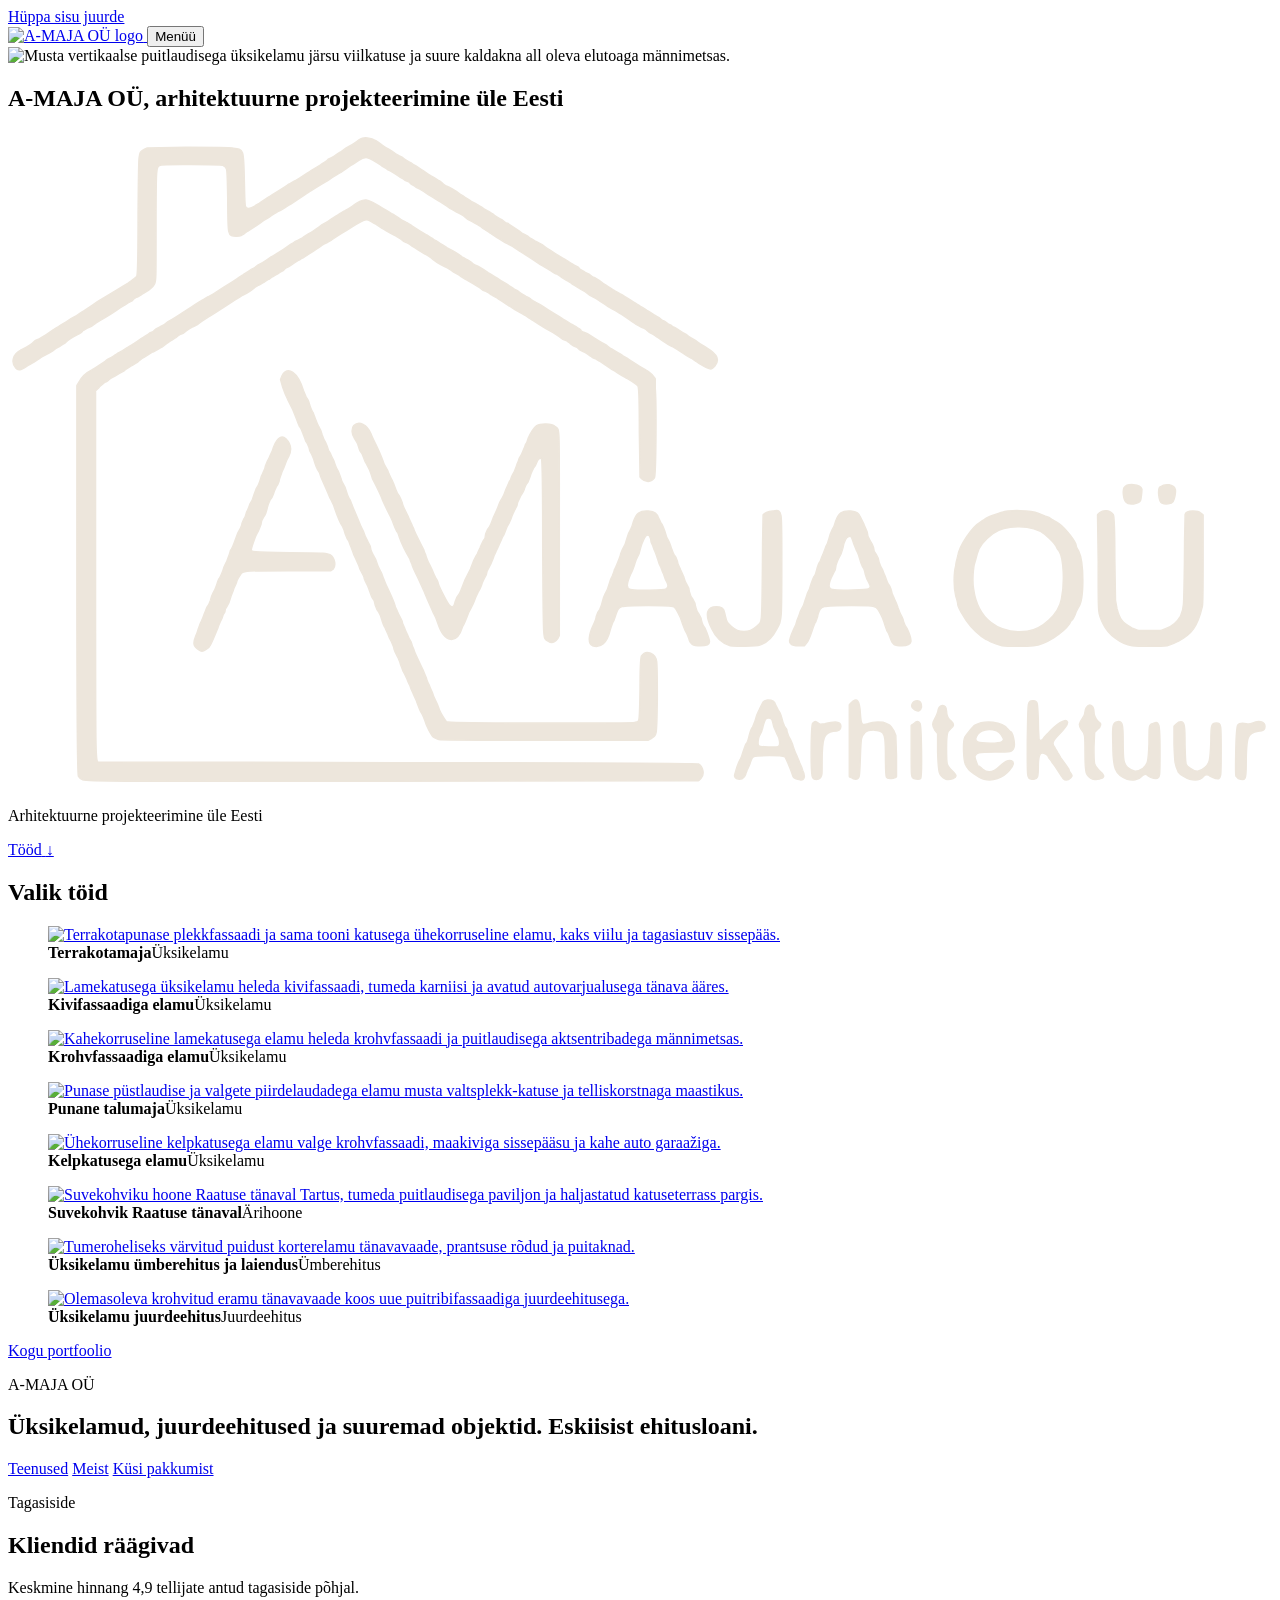
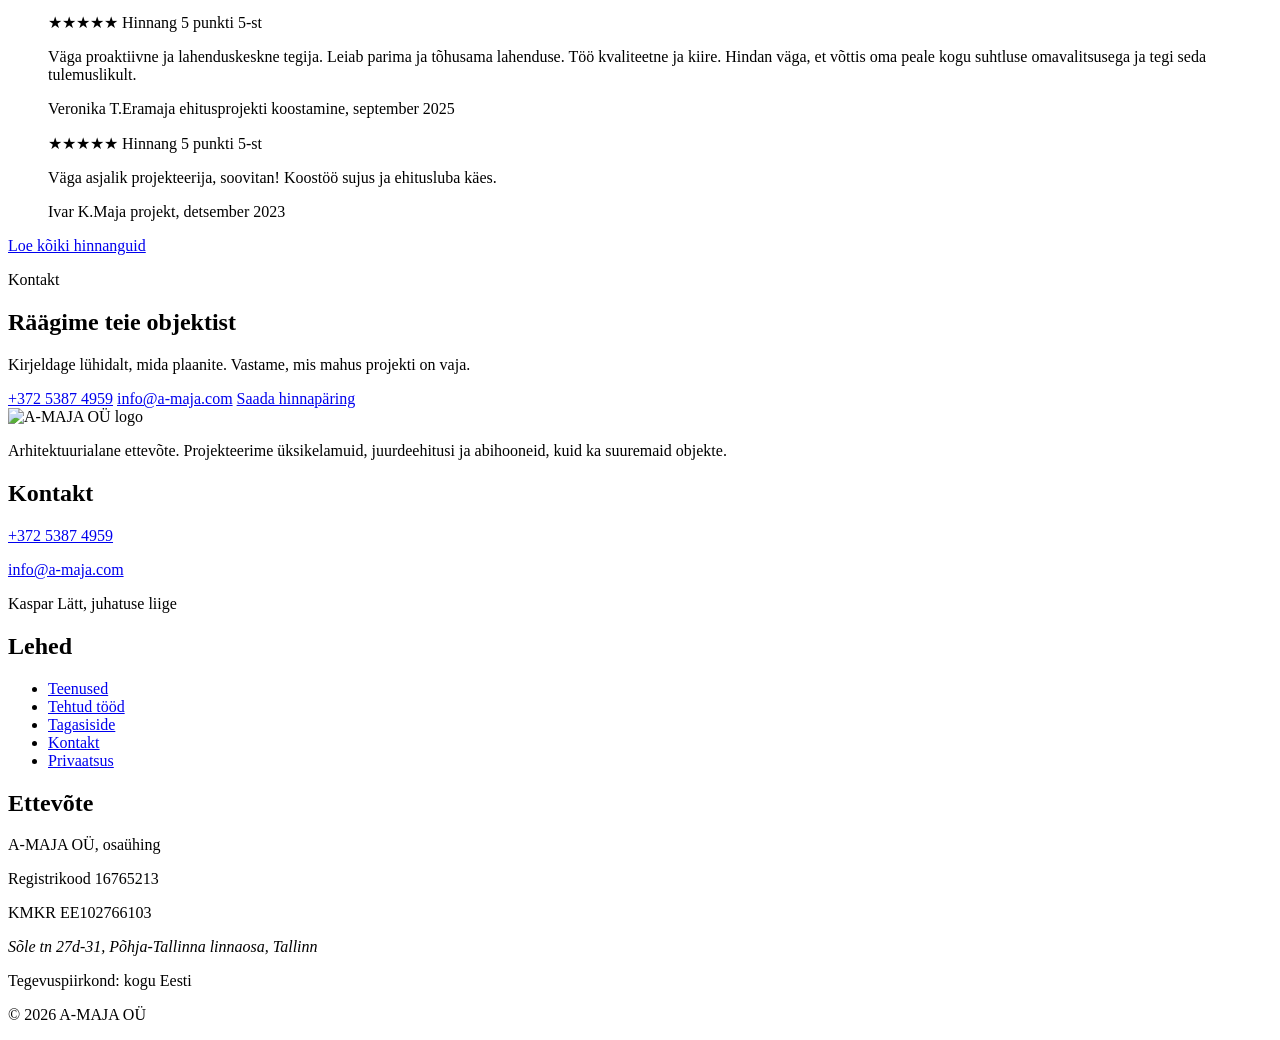
==== public/index.html @ cded454a "A-MAJA OU koduleht Staatiline leht kaustas public, mida serveerib Cloudflare Worker. Hinnaparingu vo" ====
<!DOCTYPE html>
<html lang="et">
<head>
<meta charset="utf-8">
<meta name="viewport" content="width=device-width, initial-scale=1">
<title>Arhitektuurne projekteerimine üle Eesti | A-MAJA OÜ</title>
<meta name="description" content="Diplomeeritud arhitekt, tase 7. Eramute, juurdeehituste ja abihoonete projektid ehitusteatise või ehitusloa mahus. Töid võtame vastu üle Eesti.">
<link rel="canonical" href="https://amaja.ee/">

<meta property="og:type" content="website">
<meta property="og:site_name" content="A-MAJA OÜ">
<meta property="og:locale" content="et_EE">
<meta property="og:title" content="Arhitektuurne projekteerimine üle Eesti | A-MAJA OÜ">
<meta property="og:description" content="Diplomeeritud arhitekt, tase 7. Eramute, juurdeehituste ja abihoonete projektid ehitusteatise või ehitusloa mahus. Töid võtame vastu üle Eesti.">
<meta property="og:url" content="https://amaja.ee/">
<meta property="og:image" content="https://amaja.ee/jagamispilt.png">
<meta property="og:image:width" content="1200">
<meta property="og:image:height" content="630">
<meta property="og:image:alt" content="A-MAJA OÜ, arhitektuurne projekteerimine üle Eesti">
<meta name="twitter:card" content="summary_large_image">

<link rel="icon" href="/favicon.ico" sizes="32x32">
<link rel="icon" href="/favicon.svg" type="image/svg+xml">
<link rel="apple-touch-icon" href="/apple-touch-icon.png">
<link rel="manifest" href="/site.webmanifest">
<meta name="theme-color" content="#241A14">

<link rel="preload" href="/fondid/ibm-plex-sans-400-latin.woff2" as="font" type="font/woff2" crossorigin>
<link rel="stylesheet" href="/stiil.css">
<script type="application/ld+json">
{
  "@context": "https://schema.org",
  "@type": "ProfessionalService",
  "@id": "https://amaja.ee/#ettevote",
  "name": "A-MAJA OÜ",
  "description": "Arhitektuurialane ettevõte, mis projekteerib üksikelamuid, juurdeehitusi, aiamaju ja suuremaid objekte.",
  "url": "https://amaja.ee/",
  "telephone": "+37253874959",
  "email": "info@a-maja.com",
  "vatID": "EE102766103",
  "logo": "https://amaja.ee/pildid/a-maja-logo-tume.png",
  "image": "https://amaja.ee/pildid/eramu-tume-puitfassaad-01.webp",
  "address": {
    "@type": "PostalAddress",
    "streetAddress": "Sõle tn 27d-31",
    "addressLocality": "Tallinn",
    "addressRegion": "Harjumaa",
    "addressCountry": "EE"
  },
  "areaServed": [
    {
      "@type": "AdministrativeArea",
      "name": "Harjumaa"
    },
    {
      "@type": "AdministrativeArea",
      "name": "Hiiumaa"
    },
    {
      "@type": "AdministrativeArea",
      "name": "Ida-Virumaa"
    },
    {
      "@type": "AdministrativeArea",
      "name": "Järvamaa"
    },
    {
      "@type": "AdministrativeArea",
      "name": "Jõgevamaa"
    },
    {
      "@type": "AdministrativeArea",
      "name": "Lääne-Virumaa"
    },
    {
      "@type": "AdministrativeArea",
      "name": "Läänemaa"
    },
    {
      "@type": "AdministrativeArea",
      "name": "Pärnumaa"
    },
    {
      "@type": "AdministrativeArea",
      "name": "Põlvamaa"
    },
    {
      "@type": "AdministrativeArea",
      "name": "Raplamaa"
    },
    {
      "@type": "AdministrativeArea",
      "name": "Saaremaa"
    },
    {
      "@type": "AdministrativeArea",
      "name": "Tartumaa"
    },
    {
      "@type": "AdministrativeArea",
      "name": "Valgamaa"
    },
    {
      "@type": "AdministrativeArea",
      "name": "Viljandimaa"
    },
    {
      "@type": "AdministrativeArea",
      "name": "Võrumaa"
    }
  ],
  "founder": {
    "@type": "Person",
    "name": "Kaspar Lätt",
    "jobTitle": "Arhitekt, tase 7"
  },
  "employee": {
    "@type": "Person",
    "name": "Kaspar Lätt",
    "jobTitle": "Diplomeeritud arhitekt, tase 7",
    "hasCredential": {
      "@type": "EducationalOccupationalCredential",
      "credentialCategory": "Kutsetunnistus",
      "identifier": "203786",
      "name": "Diplomeeritud arhitekt, tase 7"
    }
  },
  "knowsAbout": [
    "arhitektuurne projekteerimine",
    "ehitusprojekt",
    "ehitusteatis",
    "ehitusluba",
    "eelprojekt",
    "põhiprojekt"
  ]
}
</script>
<script type="application/ld+json">
{
  "@context": "https://schema.org",
  "@type": "ItemList",
  "itemListElement": [
    {
      "@type": "Service",
      "position": 1,
      "name": "Üksikelamu projekt",
      "serviceType": "Arhitektuurne projekteerimine",
      "provider": {
        "@id": "https://amaja.ee/#ettevote"
      },
      "areaServed": {
        "@type": "Country",
        "name": "Eesti"
      },
      "url": "https://amaja.ee/teenused.html#uksikelamu",
      "offers": {
        "@type": "Offer",
        "availability": "https://schema.org/InStock",
        "priceCurrency": "EUR"
      }
    },
    {
      "@type": "Service",
      "position": 2,
      "name": "Juurdeehituse ja rekonstrueerimise projekt",
      "serviceType": "Arhitektuurne projekteerimine",
      "provider": {
        "@id": "https://amaja.ee/#ettevote"
      },
      "areaServed": {
        "@type": "Country",
        "name": "Eesti"
      },
      "url": "https://amaja.ee/teenused.html#rekonstrueerimine",
      "offers": {
        "@type": "Offer",
        "availability": "https://schema.org/InStock",
        "priceCurrency": "EUR"
      }
    },
    {
      "@type": "Service",
      "position": 3,
      "name": "Abihoone ja aiamaja projekt",
      "serviceType": "Arhitektuurne projekteerimine",
      "provider": {
        "@id": "https://amaja.ee/#ettevote"
      },
      "areaServed": {
        "@type": "Country",
        "name": "Eesti"
      },
      "url": "https://amaja.ee/teenused.html#abihoone",
      "offers": {
        "@type": "Offer",
        "availability": "https://schema.org/InStock",
        "priceCurrency": "EUR"
      }
    },
    {
      "@type": "Service",
      "position": 4,
      "name": "Ärihoone ja suurema objekti projekt",
      "serviceType": "Arhitektuurne projekteerimine",
      "provider": {
        "@id": "https://amaja.ee/#ettevote"
      },
      "areaServed": {
        "@type": "Country",
        "name": "Eesti"
      },
      "url": "https://amaja.ee/teenused.html#arihoone",
      "offers": {
        "@type": "Offer",
        "availability": "https://schema.org/InStock",
        "priceCurrency": "EUR"
      }
    },
    {
      "@type": "Service",
      "position": 5,
      "name": "Eelprojekt ehitusteatise mahus",
      "serviceType": "Arhitektuurne projekteerimine",
      "provider": {
        "@id": "https://amaja.ee/#ettevote"
      },
      "areaServed": {
        "@type": "Country",
        "name": "Eesti"
      },
      "url": "https://amaja.ee/teenused.html#ehitusteatis",
      "offers": {
        "@type": "Offer",
        "availability": "https://schema.org/InStock",
        "priceCurrency": "EUR"
      }
    },
    {
      "@type": "Service",
      "position": 6,
      "name": "Asjaajamine omavalitsusega",
      "serviceType": "Arhitektuurne projekteerimine",
      "provider": {
        "@id": "https://amaja.ee/#ettevote"
      },
      "areaServed": {
        "@type": "Country",
        "name": "Eesti"
      },
      "url": "https://amaja.ee/teenused.html#asjaajamine",
      "offers": {
        "@type": "Offer",
        "availability": "https://schema.org/InStock",
        "priceCurrency": "EUR"
      }
    }
  ]
}
</script>
</head>
<body>

<a class="hyppa-sisule" href="#sisu">Hüppa sisu juurde</a>

<header class="pais">
  <div class="pais-sisu">
    <a class="logo" href="/" aria-label="A-MAJA OÜ avaleht">
      <img src="/pildid/a-maja-logo-hele.svg" alt="A-MAJA OÜ logo" width="2424" height="1256">
    </a>
    <button class="menuu-nupp" type="button" aria-expanded="false" aria-controls="peamenuu">
      <span class="menuu-nupp-tekst">Menüü</span>
      <span class="menuu-nupp-triibud" aria-hidden="true"><span></span><span></span></span>
    </button>
  </div>
</header>

<nav id="peamenuu" class="menuu" aria-label="Peamenüü" hidden>
  <div class="menuu-sisu">
    <div class="menuu-veerg">
      <p class="silt">Menüü</p>
      <ul>
          <li><a href="/tood.html">Portfoolio</a></li>
          <li><a href="/teenused.html">Teenused</a></li>
          <li><a href="/meist.html">Meist</a></li>
          <li><a href="/tagasiside.html">Tagasiside</a></li>
          <li><a href="/kontakt.html">Kontakt</a></li>
      </ul>
    </div>
    <div class="menuu-kontakt">
      <p class="silt">Kiire hinnapäring</p>

      <form class="menuu-vorm" id="menuu-vorm" data-paring novalidate>
        <p class="vormi-teade" id="menuu-vormi-teade" role="alert" aria-live="polite" hidden></p>

        <div class="vali">
          <label for="menuu-nimi">Nimi</label>
          <input type="text" id="menuu-nimi" name="nimi" autocomplete="name" required>
        </div>
        <div class="vali">
          <label for="menuu-epost">E-post</label>
          <input type="email" id="menuu-epost" name="epost" autocomplete="email" required>
        </div>
        <div class="vali">
          <label for="menuu-sonum">Mida plaanite?</label>
          <textarea id="menuu-sonum" name="sonum" rows="3" required></textarea>
        </div>

        <div class="nousolek">
          <input type="checkbox" id="menuu-nousolek" name="nousolek" required>
          <label for="menuu-nousolek">Nõustun andmete töötlemisega. <a href="/privaatsus.html">Privaatsus</a></label>
        </div>

        <div class="meepott" aria-hidden="true">
          <label for="menuu-veebiaadress">Jätke see väli tühjaks</label>
          <input type="text" id="menuu-veebiaadress" name="veebiaadress" tabindex="-1" autocomplete="off">
        </div>

        <button type="submit" class="nupp" data-saada>Saada päring</button>
      </form>

      <p class="menuu-kontakt-rida">
        <a href="tel:+37253874959">+372 5387 4959</a>
        <a href="mailto:info@a-maja.com">info@a-maja.com</a>
      </p>
    </div>
  </div>
</nav>

<main id="sisu">
  <section class="avapilt" aria-labelledby="hero-pealkiri">
    <img class="avapilt-taust"
         src="/pildid/eramu-must-puitlaudis-metsamaja-hero.webp"
         srcset="/pildid/eramu-must-puitlaudis-metsamaja-hero-1400.webp 1400w, /pildid/eramu-must-puitlaudis-metsamaja-hero.webp 1800w"
         sizes="100vw" width="1800" height="1005" fetchpriority="high"
         alt="Musta vertikaalse puitlaudisega üksikelamu järsu viilkatuse ja suure kaldakna all oleva elutoaga männimetsas.">
    <div class="avapilt-sisu">
      <h1 id="hero-pealkiri" class="visuaalselt-peidus">A-MAJA OÜ, arhitektuurne projekteerimine üle Eesti</h1>
      <svg class="avapilt-logo" viewBox="0 0 1818 942" role="img"
           aria-label="A-MAJA OÜ, arhitektuuribüroo" xmlns="http://www.w3.org/2000/svg">
        <path class="logo-joon" pathLength="1000" fill="none" stroke="#EDE6DC" stroke-width="4"
              stroke-linejoin="round" stroke-linecap="round" d="M108 931C106 930 103 928 102 926C101 924 100 913 100 644L100 365L103 360C106 354 113 347 121 343C134 335 141 331 142 329C144 328 146 326 149 325C151 324 155 321 158 319C161 318 163 316 164 316C164 316 168 314 172 311C176 309 180 306 182 305C183 304 188 301 192 298C196 295 202 292 204 290C207 289 211 287 212 285C214 284 217 282 219 281C222 280 227 277 230 274C239 269 245 265 254 259C262 254 271 248 281 242C284 240 288 237 290 237C294 235 298 232 319 219C327 214 335 208 339 206C342 204 347 201 351 198C355 196 359 193 360 192C363 191 371 186 378 181C380 180 385 177 388 175C395 171 402 166 406 163C408 162 412 160 414 158C417 157 422 154 424 153C427 151 432 147 437 145C441 142 447 138 451 135C455 133 462 129 467 125C472 122 477 119 478 118C480 117 482 115 485 114C487 113 492 110 495 108C514 95 514 95 541 112C544 113 549 117 553 119C556 121 562 124 565 127C569 129 572 131 573 131C574 132 578 134 581 136C587 140 595 145 602 149C604 150 608 153 610 154C612 156 614 157 615 157C615 157 618 159 621 161C625 163 629 166 632 168C638 171 647 176 652 180C654 181 658 184 661 185C664 187 666 188 667 189C667 190 670 191 673 193C676 194 684 199 690 203C697 207 703 211 705 212C706 213 711 216 716 219C721 222 726 226 728 227C731 228 734 230 736 232C737 233 741 235 744 237C747 238 751 240 752 242C754 243 757 245 759 246C762 247 767 250 777 257C781 260 789 264 798 270C801 271 805 274 808 276C810 277 814 280 817 281C819 283 822 284 823 285C823 286 826 288 828 289C831 290 835 292 838 294C849 301 855 305 860 307C862 309 865 311 866 312C867 312 870 314 873 316C876 318 880 320 882 321C883 323 886 324 888 325C890 326 896 330 908 338C911 340 915 342 917 343C920 344 923 347 926 350L930 355L930 368C932 394 931 494 929 497C925 503 917 503 912 498L910 496L909 432C909 374 908 367 907 365C905 362 903 361 888 352C884 350 879 347 876 345C874 343 870 341 868 340C861 335 858 333 852 329C848 327 845 325 844 325C844 325 841 324 839 322C836 320 832 317 830 316C827 315 824 313 822 312C821 310 817 308 814 307C811 305 809 304 809 303C808 302 806 301 803 299C800 298 796 296 794 294C784 287 780 285 774 282C762 275 758 272 752 268C750 267 746 264 744 263C742 262 736 258 730 255C714 245 709 241 704 238C701 237 697 234 695 233C693 231 689 229 687 228C685 228 682 226 680 224C676 221 667 216 660 212C657 210 654 208 652 207C651 206 648 204 646 203C644 202 640 200 638 198C636 197 632 194 629 193C621 189 613 184 609 180C607 179 603 176 601 175C597 173 591 169 581 163C579 161 575 159 573 158C570 157 567 155 565 153C563 152 560 150 557 148C555 147 549 144 544 141C539 138 533 134 530 132C526 130 522 128 521 127C515 123 511 125 486 141C479 145 473 149 473 149C473 149 470 151 467 153C465 155 461 157 459 158C456 159 452 161 450 163C443 168 432 175 429 177C427 178 424 180 422 181C420 183 418 184 417 184C417 184 414 186 412 187C409 189 405 192 403 193C400 194 397 196 396 198C394 199 390 201 388 203C385 204 381 207 379 208C377 210 375 211 375 211C374 211 371 213 368 215C365 217 361 220 359 220C357 221 354 223 353 224C351 226 349 228 337 234C334 236 328 240 324 242C304 255 295 261 288 265C277 272 274 274 272 276C270 277 267 279 264 280C262 281 258 284 256 285C254 287 251 289 248 290C246 291 243 293 241 295C239 296 236 298 234 299C232 300 230 302 228 303C227 304 224 306 222 308C219 309 215 312 213 313C210 315 208 316 207 316C207 316 204 318 202 319C199 321 195 324 192 325C190 327 187 329 186 330C184 331 181 334 178 335C175 337 169 340 166 343C162 345 155 349 152 351C148 353 145 355 144 356C144 357 142 358 139 359C137 361 132 364 130 367L125 372L125 636C125 909 125 905 129 907C130 907 324 908 560 908C959 908 990 909 993 910C999 914 1001 924 996 929L993 932L553 933C122 933 112 933 108 931ZM1136 930C1131 929 1130 928 1129 924C1127 917 1120 901 1118 898C1116 897 1114 896 1095 896C1070 896 1070 896 1067 906C1066 910 1063 916 1062 918C1061 921 1060 923 1060 924C1060 924 1059 926 1058 927C1054 932 1045 930 1046 925C1048 917 1052 906 1054 903C1055 901 1057 896 1058 892C1059 889 1061 883 1062 881C1064 879 1066 873 1067 868C1068 864 1070 858 1072 856C1073 853 1075 849 1076 845C1077 841 1079 836 1081 832C1088 817 1087 819 1093 818C1099 818 1102 819 1103 824C1104 826 1106 829 1107 832C1109 834 1111 839 1112 843C1113 848 1115 853 1116 855C1118 857 1120 861 1120 864C1121 868 1123 872 1125 875C1126 877 1128 882 1129 886C1130 889 1132 894 1134 898C1135 901 1137 905 1138 908C1139 910 1141 914 1142 918C1146 926 1145 932 1140 931C1140 931 1138 930 1136 930ZM1349 930C1340 926 1339 923 1338 892L1338 865L1334 860C1330 854 1330 851 1334 844C1336 841 1337 838 1338 835C1339 824 1349 822 1349 833C1349 838 1351 844 1356 848C1360 852 1360 854 1355 858C1350 862 1349 865 1349 887C1349 911 1349 911 1357 919C1364 926 1364 927 1359 929C1354 931 1353 931 1349 930ZM1404 930C1399 929 1386 920 1383 917C1381 914 1379 912 1379 911C1375 908 1374 877 1377 871C1380 866 1389 855 1391 854C1405 846 1430 849 1437 859C1439 861 1440 863 1441 863C1444 863 1448 879 1446 885C1444 891 1443 891 1420 891C1395 891 1392 892 1390 897C1389 900 1394 913 1396 913C1396 913 1399 915 1401 917C1409 924 1418 922 1427 913C1440 900 1452 904 1440 917C1430 929 1416 933 1404 930ZM1518 929C1517 927 1515 925 1514 923C1508 914 1505 909 1503 907C1502 905 1500 902 1498 900C1497 897 1495 895 1493 894C1484 889 1481 894 1481 913C1481 928 1480 931 1474 930C1466 929 1467 933 1467 874C1468 816 1467 819 1475 819C1480 819 1480 820 1481 846C1481 861 1482 872 1482 873C1483 877 1486 877 1489 874C1490 873 1491 871 1492 870C1493 869 1495 867 1496 866C1509 852 1521 844 1523 849C1524 852 1520 857 1511 866C1501 876 1500 880 1505 886C1506 888 1508 891 1509 893C1510 894 1512 898 1513 900C1519 908 1523 914 1525 917C1525 919 1527 922 1528 923C1530 926 1530 926 1528 928C1525 931 1521 932 1518 929ZM1561 930C1551 926 1550 923 1550 893C1550 866 1550 865 1544 858C1541 853 1541 851 1546 844C1549 840 1550 837 1550 834C1550 830 1553 825 1556 825C1559 825 1561 829 1561 834C1561 840 1563 844 1567 848C1572 851 1572 854 1566 859L1562 863L1561 885C1561 912 1561 911 1569 919C1576 925 1577 928 1571 929C1570 930 1568 930 1567 930C1566 931 1563 930 1561 930ZM1610 930C1593 924 1590 915 1590 880C1589 853 1590 850 1596 849C1602 848 1603 852 1603 876C1603 907 1604 909 1610 915C1618 922 1624 922 1633 916C1640 910 1641 907 1642 880C1642 854 1642 853 1646 852C1655 847 1656 849 1656 891C1656 928 1656 929 1651 929C1647 929 1640 926 1639 924C1637 922 1633 923 1630 926C1626 931 1617 932 1610 930ZM1700 930C1695 929 1686 923 1684 920C1679 909 1679 908 1678 881L1678 855L1681 852C1683 850 1685 849 1687 849C1691 849 1692 852 1692 882C1693 912 1692 911 1700 916C1708 922 1714 922 1722 915C1729 909 1730 905 1731 876C1731 852 1732 851 1738 851C1744 851 1744 851 1744 891C1744 931 1744 930 1737 929C1735 928 1732 927 1730 926C1726 923 1722 923 1719 926C1715 931 1708 932 1700 930ZM1158 928C1155 924 1156 854 1158 851C1161 848 1161 848 1165 851C1168 853 1168 853 1175 852C1191 848 1197 849 1197 855C1197 859 1194 861 1187 861C1173 863 1170 870 1170 906C1170 924 1170 926 1168 928C1165 931 1160 931 1158 928ZM1214 928L1211 927L1211 876L1211 824L1213 822C1221 814 1224 818 1225 836C1226 853 1227 855 1237 852C1244 849 1251 849 1259 850C1267 853 1268 853 1273 861L1276 868L1277 897L1277 927L1275 928C1272 930 1265 929 1264 927C1263 926 1263 914 1263 900C1263 873 1262 868 1259 864C1254 858 1238 858 1232 863C1226 869 1226 871 1225 900C1224 929 1224 930 1219 930C1218 930 1215 929 1214 928ZM1303 929C1300 928 1300 927 1300 890L1300 854L1303 852C1307 848 1309 848 1311 851C1313 854 1314 926 1312 929C1311 930 1307 930 1303 929ZM1770 929C1769 928 1768 927 1767 926C1766 921 1767 855 1769 854C1771 851 1776 851 1781 852C1785 853 1786 853 1790 851C1799 847 1807 849 1807 855C1807 859 1806 860 1798 861C1782 863 1780 869 1780 910C1780 931 1779 933 1770 929ZM1109 884C1112 882 1111 872 1107 866C1106 863 1103 857 1102 854C1100 844 1099 842 1094 842C1089 842 1088 844 1085 855C1084 860 1082 865 1080 868C1078 872 1077 881 1079 883C1081 886 1107 886 1109 884ZM1431 877L1433 874L1432 871C1428 863 1425 861 1417 859C1404 857 1394 862 1391 872C1390 878 1394 880 1413 880C1428 880 1428 879 1431 877ZM620 873C617 872 614 871 613 870C610 868 602 853 600 845C599 842 597 838 596 836C594 833 593 830 592 828C591 825 589 821 588 817C586 813 584 809 583 806C582 804 580 800 579 796C577 792 575 788 575 787C574 785 572 780 569 775C567 769 565 765 565 764C565 763 563 759 562 756C560 752 557 747 556 743C556 740 553 735 552 732C550 729 548 724 547 721C545 717 543 713 543 712C542 711 540 706 539 703C538 699 536 693 534 690C532 688 530 683 529 680C529 677 527 672 525 670C523 667 522 662 521 660C520 658 519 653 517 650C516 648 513 643 513 640C512 637 509 632 507 628C506 624 504 620 503 618C502 615 500 611 498 607C497 603 495 599 494 596C493 594 492 591 491 588C489 586 487 581 486 578C485 574 483 569 482 567C479 563 473 548 469 536C467 532 465 527 464 526C463 523 455 505 451 496C450 492 448 487 446 485C445 483 443 478 442 475C441 471 439 466 438 464C436 461 434 457 434 454C433 451 431 446 429 444C428 441 426 436 425 433C424 430 422 425 420 423C419 421 417 416 416 413C414 407 408 393 403 384C401 380 398 373 396 367L393 356L395 351C402 337 416 346 424 372C425 375 427 379 428 382C430 384 432 389 433 393C434 396 436 402 438 404C439 407 441 412 442 415C443 418 445 422 446 424C448 427 450 432 451 436C452 439 454 444 456 447C457 449 459 454 460 458C462 461 464 465 464 466C465 468 467 471 468 474C469 477 471 484 474 488C476 493 478 498 478 499C478 499 479 503 481 506C483 509 485 514 486 518C487 522 489 526 490 528C492 530 493 534 494 537C496 542 498 546 507 568C510 573 512 579 513 582C514 584 516 588 517 590C519 593 521 598 521 601C522 604 524 608 525 610C527 613 529 617 530 621C531 625 534 630 535 632C537 635 538 640 539 642C540 644 542 650 544 654C553 673 556 680 556 683C557 685 559 689 560 692C562 696 565 701 566 704C566 707 569 712 570 715C571 718 573 722 574 724C575 727 577 731 579 734C580 738 582 743 583 745C584 749 588 757 596 774C598 779 600 784 601 786C601 788 603 792 605 796C606 800 609 805 610 808C611 812 613 816 614 818C615 820 617 824 618 827C620 834 627 845 630 849C632 850 634 851 765 851C838 851 899 851 902 850C910 849 909 850 910 800C910 760 911 756 912 754C918 745 931 751 932 762C933 765 933 789 933 815C932 869 933 867 924 872L920 874L772 874C657 874 623 874 620 873ZM1304 830C1298 827 1301 819 1308 819C1312 819 1313 822 1313 827C1312 832 1309 833 1304 830ZM275 744C267 739 267 735 271 725C273 722 274 716 275 714C276 712 277 707 279 704C280 702 282 697 283 694C284 691 286 687 287 684C289 682 291 677 292 674C293 670 295 665 296 663C298 660 300 655 301 652C302 648 304 643 305 642C306 641 308 636 310 631C311 626 314 621 315 619C316 617 317 613 318 611C319 609 320 605 321 602C323 600 325 594 327 589C329 584 331 578 332 576C334 573 336 569 337 566C337 563 339 559 340 557C341 556 343 551 344 547C346 544 348 538 349 535C351 533 353 528 354 524C355 521 357 516 358 513C360 511 362 506 363 503C364 500 365 495 367 492C368 489 371 484 371 481C372 478 374 473 376 470C377 468 379 463 381 459C386 442 393 436 399 442C406 449 407 458 403 466C401 469 399 474 398 477C397 480 395 485 393 489C392 493 389 498 389 502C388 505 386 509 385 510C384 512 382 516 381 520C380 523 378 527 376 529C375 531 373 536 372 540C371 545 369 551 367 553C365 556 363 561 363 564C362 567 360 571 359 574C355 580 349 598 349 601C349 605 350 605 407 606C458 606 460 607 463 609C469 613 471 623 467 628L464 630L406 630C343 630 339 630 335 634C333 637 328 645 328 647C328 648 326 652 324 656C323 660 320 666 319 670C318 674 316 679 314 682C312 684 311 688 311 690C310 691 308 695 307 699C305 703 302 709 301 713C298 720 293 733 290 738C289 741 281 746 279 746C278 746 276 745 275 744ZM841 738C835 735 836 724 842 711C844 707 847 701 847 697C848 694 850 689 852 687C853 685 855 680 856 675C857 671 859 666 860 664C862 661 864 656 865 652C866 648 868 642 870 639C871 636 873 632 873 630C874 629 876 624 878 619C880 614 882 609 882 607C883 605 884 601 886 598C888 595 890 589 891 585C892 581 894 576 896 573C897 571 899 566 900 562C904 549 909 545 921 546C930 547 933 549 935 556C937 559 938 563 940 565C941 567 943 572 944 575C945 579 947 585 949 588C951 591 952 596 953 598C954 600 955 605 957 608C959 610 961 615 962 618C962 621 965 626 966 629C968 633 970 638 971 640C972 643 973 648 975 650C977 653 979 658 979 661C980 665 982 670 984 672C986 675 988 680 988 683C989 687 991 692 993 694C995 697 997 702 997 705C998 708 1000 712 1001 713C1003 716 1008 730 1008 733C1008 736 1004 738 996 738C985 738 982 736 980 728C979 725 977 720 975 717C974 714 971 708 970 704C968 696 961 684 958 682C956 681 951 680 921 680C877 680 878 680 873 695C872 698 871 703 869 705C868 708 866 713 865 717C861 734 852 742 841 738ZM1039 738C1028 735 1019 727 1013 714C1002 692 1006 682 1023 684C1028 685 1029 687 1031 697C1033 706 1034 707 1040 712C1051 722 1066 722 1077 712C1086 704 1085 712 1086 627C1086 586 1087 552 1087 551C1089 548 1091 547 1100 546C1113 545 1112 537 1112 624C1112 707 1112 702 1104 716C1099 726 1090 734 1081 737C1076 739 1046 739 1039 738ZM1430 738C1426 737 1419 735 1415 733C1411 731 1408 729 1407 729C1407 729 1404 727 1401 725C1388 715 1380 705 1374 694C1372 691 1370 687 1369 685C1368 683 1367 681 1367 680C1367 678 1366 673 1364 667C1361 655 1361 635 1364 624C1364 620 1366 614 1367 610C1369 595 1388 568 1399 562C1400 561 1403 559 1405 558C1407 556 1412 554 1417 552C1422 551 1428 548 1430 548C1440 544 1472 545 1481 549C1483 550 1488 552 1491 553C1495 554 1499 556 1501 558C1503 559 1506 561 1508 562C1516 566 1531 584 1535 593C1535 595 1537 600 1539 603C1547 619 1547 673 1539 683C1538 685 1536 688 1535 691C1534 695 1532 698 1531 700C1529 701 1527 704 1526 707C1517 720 1492 736 1475 738C1465 739 1438 739 1430 738ZM1617 738C1601 736 1583 722 1576 707C1568 692 1569 694 1569 618L1568 551L1571 548C1576 544 1585 545 1589 551C1590 553 1591 558 1591 613L1592 674L1594 685C1598 701 1602 707 1616 714L1626 718L1642 718L1658 718L1666 715C1676 711 1682 706 1687 697C1692 687 1692 689 1693 618C1693 581 1694 551 1694 550C1696 545 1711 545 1715 549L1718 551L1718 614C1718 652 1718 679 1717 682C1710 711 1702 722 1682 732C1677 735 1671 737 1667 738C1659 739 1625 739 1617 738ZM1127 736C1125 735 1125 734 1125 732C1126 727 1130 717 1134 709C1135 705 1137 699 1138 697C1139 695 1140 690 1142 687C1144 684 1146 679 1147 675C1148 672 1150 666 1151 663C1153 660 1155 654 1156 650C1157 647 1159 642 1160 640C1161 639 1163 634 1164 630C1165 626 1167 620 1169 618C1170 615 1172 610 1173 608C1174 605 1176 600 1177 597C1179 594 1181 588 1182 584C1183 580 1185 575 1186 573C1188 570 1190 565 1191 561C1195 549 1200 545 1212 546C1221 547 1223 549 1225 554C1226 556 1228 560 1230 564C1231 567 1234 573 1235 576C1235 580 1237 585 1239 588C1241 591 1243 595 1244 598C1244 601 1246 606 1248 608C1250 611 1252 616 1252 619C1253 622 1255 627 1257 630C1258 633 1260 638 1261 640C1262 642 1263 647 1265 650C1267 652 1269 657 1270 661C1270 664 1273 669 1274 672C1276 676 1278 681 1279 684C1280 686 1281 691 1283 694C1284 696 1287 701 1287 704C1288 707 1290 712 1292 714C1301 733 1300 738 1286 738C1275 738 1273 737 1270 728C1269 725 1267 719 1265 717C1264 714 1262 709 1261 705C1259 697 1252 685 1249 683C1246 681 1245 680 1213 680C1170 680 1168 680 1164 694C1164 697 1162 701 1161 704C1159 706 1157 713 1155 719C1153 725 1151 730 1149 733L1145 738L1137 738C1131 738 1129 738 1127 736ZM778 732C770 727 771 741 770 598C770 482 769 471 768 469C765 467 762 469 760 474C759 477 757 481 755 483C754 485 752 489 751 492C750 496 748 500 747 503C745 505 743 509 742 512C742 515 739 519 737 522C736 525 733 530 732 533C732 536 730 540 728 543C727 545 725 549 724 552C723 556 721 560 720 562C718 565 716 569 715 572C714 575 712 580 710 583C709 586 707 590 706 592C705 595 703 599 701 603C700 606 698 609 698 610C698 611 696 615 694 620C692 624 689 629 688 632C688 635 686 639 684 642C683 644 681 648 680 652C679 655 677 659 675 662C674 664 672 668 671 671C670 674 666 683 662 690C659 698 655 708 653 711C645 737 628 734 619 706C618 703 616 697 613 692C606 676 600 663 600 662C600 662 596 653 591 642C586 632 582 623 582 622C582 621 580 618 579 614C572 602 566 589 564 583C563 580 562 576 560 574C559 572 557 568 556 565C555 562 553 557 551 553C546 543 539 529 539 528C539 527 531 509 525 498C524 494 522 489 521 486C520 484 518 480 517 478C515 475 513 470 512 467C511 464 509 460 507 458C506 456 505 452 504 449C503 446 500 442 499 440C495 435 495 426 498 423C505 416 516 422 521 434C522 437 524 441 525 443C528 449 536 466 539 475C540 479 543 483 544 485C545 486 546 489 547 492C548 494 550 499 552 502C554 506 556 512 557 515C558 518 560 522 562 524C563 526 565 530 566 533C566 536 569 541 570 544C572 548 574 552 575 554C576 557 578 561 580 565C581 568 583 571 583 572C583 573 591 590 597 601C598 605 600 609 600 609C600 610 602 615 604 620C607 625 609 630 610 632C611 635 613 639 614 641C616 644 618 648 618 650C620 656 631 678 634 681C639 686 642 685 644 676C645 673 647 668 649 666C651 664 652 660 653 658C654 655 656 650 658 645C660 641 664 633 666 629C668 624 670 619 671 616C672 614 674 610 676 607C677 604 679 600 680 598C681 595 683 591 684 589C686 587 688 582 688 578C689 575 691 571 693 569C694 567 696 563 697 560C698 557 700 552 702 548C704 544 706 539 707 536C708 533 710 530 711 528C712 526 714 523 715 520C716 517 718 512 720 508C721 505 723 501 724 500C724 499 726 494 729 489C731 484 733 479 733 478C733 478 735 474 736 470C738 467 741 461 742 458C743 455 745 452 745 450C746 449 748 445 749 441C753 432 757 426 761 423C766 420 782 420 786 424C793 429 792 416 792 578L792 724L790 728C786 733 782 735 778 732ZM1466 719C1488 716 1512 694 1516 672C1521 648 1519 613 1513 603C1511 601 1509 598 1508 595C1506 591 1499 584 1492 578C1474 564 1435 563 1416 577C1404 586 1395 597 1393 607C1392 610 1391 615 1390 618C1387 626 1386 648 1388 658C1394 701 1424 724 1466 719ZM947 658C951 655 951 652 948 646C946 643 945 639 944 636C943 634 941 629 940 626C938 623 936 617 935 613C934 610 932 604 930 600C929 596 927 592 926 590C925 581 922 577 919 579C916 579 911 590 909 598C908 603 906 609 904 612C902 615 901 620 900 623C899 626 897 632 895 635C888 651 888 657 895 659C901 661 945 660 947 658ZM1238 658C1242 656 1242 653 1239 648C1237 645 1235 640 1234 636C1233 631 1231 626 1230 625C1229 623 1227 618 1226 614C1225 610 1223 605 1222 603C1221 601 1219 596 1217 591C1214 581 1213 579 1209 581C1205 582 1202 587 1200 598C1199 602 1197 608 1195 611C1193 614 1191 620 1190 623C1190 626 1188 632 1186 635C1178 650 1178 658 1186 659C1197 661 1236 659 1238 658ZM1609 532C1605 529 1604 516 1606 512C1610 506 1628 507 1630 514C1630 517 1629 528 1628 530C1626 534 1612 536 1609 532ZM1660 533C1656 531 1654 513 1658 511C1665 506 1676 508 1678 514C1679 518 1677 528 1675 531C1673 534 1665 535 1660 533ZM12 339C5 332 8 320 18 315C31 308 35 306 37 303C38 302 41 300 44 299C48 297 58 291 66 285C68 284 72 281 74 280C77 278 83 275 87 272C91 269 97 266 99 265C102 263 106 260 108 259C113 256 123 249 132 243C149 233 152 231 172 219C179 214 186 209 186 208C187 206 188 184 188 119C189 23 188 31 196 26L200 24L257 23C294 23 318 23 323 24C339 26 338 25 339 71C340 111 339 110 346 111C349 111 351 110 361 104C367 100 374 95 376 94C387 87 401 79 404 76C406 75 411 72 415 70C428 62 433 59 437 56C440 54 446 50 450 48C454 45 460 42 461 40C463 39 467 37 469 36C472 34 476 31 478 30C481 28 486 24 490 22C498 18 501 15 507 11C511 8 523 9 528 13C536 18 539 21 544 24C547 25 551 28 554 30C556 32 560 34 562 35C565 36 568 38 570 40C572 41 576 44 579 45C581 47 585 49 587 50C588 51 593 54 596 56C600 59 605 62 608 64C610 65 615 68 618 70C620 71 624 73 625 75C626 76 629 78 631 79C635 80 640 83 651 91C653 92 656 94 657 95C659 96 662 98 665 100C667 101 672 104 674 105C676 106 679 108 681 109C682 110 685 112 689 114C692 115 695 118 696 118C697 119 699 121 701 122C703 123 707 126 710 127C712 129 716 132 718 132C721 134 726 137 736 144C738 146 742 148 744 149C747 150 749 152 750 153C751 153 755 156 758 158C762 160 767 162 768 163C772 167 786 175 797 182C800 183 804 186 807 188C809 189 813 192 815 193C818 194 821 196 822 198C824 199 828 201 830 203C833 204 837 206 839 208C840 209 842 210 842 210C843 210 848 213 855 218C861 222 869 227 872 229C875 230 879 233 881 234C887 237 900 246 907 250C910 252 915 255 918 257C922 259 926 262 929 264C931 265 934 267 936 268C937 269 939 271 941 272C943 272 947 275 949 277C952 278 955 280 956 281C958 281 962 284 965 286C969 289 973 291 975 292C976 293 980 296 984 298C987 300 992 303 994 305C1019 319 1024 326 1016 336C1014 338 1012 340 1011 340C1008 340 996 334 990 329C987 327 984 325 984 325C983 325 978 322 963 312C960 310 957 308 956 308C955 308 941 299 934 294C932 293 929 290 926 289C924 288 921 286 919 284C916 282 914 281 914 281C913 281 909 279 904 276C900 273 894 269 891 267C888 265 882 261 877 258C872 255 866 252 863 250C860 248 855 244 851 242C847 239 843 237 843 237C842 237 840 235 837 234C834 232 831 229 829 228C825 226 812 218 810 216C808 215 805 213 803 212C801 211 796 208 794 206C791 204 789 203 788 203C788 203 784 201 780 198C776 196 770 192 766 190C760 186 755 182 737 171C733 168 728 165 725 163C722 162 718 159 715 158C709 154 700 149 695 145C693 144 690 141 687 140C685 139 682 137 680 135C678 134 672 130 668 128C663 126 658 122 656 120C653 118 650 116 647 115C645 114 640 111 636 109C633 106 627 103 623 100C615 95 607 91 599 85C596 83 591 80 588 79C586 77 582 75 580 74C579 72 575 70 572 69C570 67 566 65 564 64C555 57 551 55 546 53C544 51 539 49 537 47C518 34 514 33 504 40C501 42 495 46 490 49C486 52 481 55 479 57C475 59 473 60 461 68C456 71 442 79 435 84C430 87 419 95 409 101C406 103 401 106 398 108C395 110 390 113 387 114C384 116 380 118 379 119C378 120 373 123 368 126C358 133 357 134 344 142C335 149 334 149 329 149C317 149 317 150 317 97C316 49 317 50 309 47C305 46 223 45 219 47C212 49 212 48 212 136C212 211 212 215 210 218C208 222 201 228 200 228C199 228 196 230 193 232C190 234 186 237 184 237C182 238 179 240 178 242C176 243 172 245 169 247C166 249 162 251 161 252C157 255 145 263 131 271C128 272 125 275 123 276C121 278 117 280 114 281C111 283 108 285 107 285C107 286 104 288 101 290C93 294 85 299 81 303C79 304 75 307 73 308C70 309 66 312 64 314C59 317 57 318 46 324C42 327 35 331 30 334C20 341 15 343 12 339Z"/>
        <path class="logo-tais" fill="#EDE6DC" fill-rule="evenodd" d="M108 931C106 930 103 928 102 926C101 924 100 913 100 644L100 365L103 360C106 354 113 347 121 343C134 335 141 331 142 329C144 328 146 326 149 325C151 324 155 321 158 319C161 318 163 316 164 316C164 316 168 314 172 311C176 309 180 306 182 305C183 304 188 301 192 298C196 295 202 292 204 290C207 289 211 287 212 285C214 284 217 282 219 281C222 280 227 277 230 274C239 269 245 265 254 259C262 254 271 248 281 242C284 240 288 237 290 237C294 235 298 232 319 219C327 214 335 208 339 206C342 204 347 201 351 198C355 196 359 193 360 192C363 191 371 186 378 181C380 180 385 177 388 175C395 171 402 166 406 163C408 162 412 160 414 158C417 157 422 154 424 153C427 151 432 147 437 145C441 142 447 138 451 135C455 133 462 129 467 125C472 122 477 119 478 118C480 117 482 115 485 114C487 113 492 110 495 108C514 95 514 95 541 112C544 113 549 117 553 119C556 121 562 124 565 127C569 129 572 131 573 131C574 132 578 134 581 136C587 140 595 145 602 149C604 150 608 153 610 154C612 156 614 157 615 157C615 157 618 159 621 161C625 163 629 166 632 168C638 171 647 176 652 180C654 181 658 184 661 185C664 187 666 188 667 189C667 190 670 191 673 193C676 194 684 199 690 203C697 207 703 211 705 212C706 213 711 216 716 219C721 222 726 226 728 227C731 228 734 230 736 232C737 233 741 235 744 237C747 238 751 240 752 242C754 243 757 245 759 246C762 247 767 250 777 257C781 260 789 264 798 270C801 271 805 274 808 276C810 277 814 280 817 281C819 283 822 284 823 285C823 286 826 288 828 289C831 290 835 292 838 294C849 301 855 305 860 307C862 309 865 311 866 312C867 312 870 314 873 316C876 318 880 320 882 321C883 323 886 324 888 325C890 326 896 330 908 338C911 340 915 342 917 343C920 344 923 347 926 350L930 355L930 368C932 394 931 494 929 497C925 503 917 503 912 498L910 496L909 432C909 374 908 367 907 365C905 362 903 361 888 352C884 350 879 347 876 345C874 343 870 341 868 340C861 335 858 333 852 329C848 327 845 325 844 325C844 325 841 324 839 322C836 320 832 317 830 316C827 315 824 313 822 312C821 310 817 308 814 307C811 305 809 304 809 303C808 302 806 301 803 299C800 298 796 296 794 294C784 287 780 285 774 282C762 275 758 272 752 268C750 267 746 264 744 263C742 262 736 258 730 255C714 245 709 241 704 238C701 237 697 234 695 233C693 231 689 229 687 228C685 228 682 226 680 224C676 221 667 216 660 212C657 210 654 208 652 207C651 206 648 204 646 203C644 202 640 200 638 198C636 197 632 194 629 193C621 189 613 184 609 180C607 179 603 176 601 175C597 173 591 169 581 163C579 161 575 159 573 158C570 157 567 155 565 153C563 152 560 150 557 148C555 147 549 144 544 141C539 138 533 134 530 132C526 130 522 128 521 127C515 123 511 125 486 141C479 145 473 149 473 149C473 149 470 151 467 153C465 155 461 157 459 158C456 159 452 161 450 163C443 168 432 175 429 177C427 178 424 180 422 181C420 183 418 184 417 184C417 184 414 186 412 187C409 189 405 192 403 193C400 194 397 196 396 198C394 199 390 201 388 203C385 204 381 207 379 208C377 210 375 211 375 211C374 211 371 213 368 215C365 217 361 220 359 220C357 221 354 223 353 224C351 226 349 228 337 234C334 236 328 240 324 242C304 255 295 261 288 265C277 272 274 274 272 276C270 277 267 279 264 280C262 281 258 284 256 285C254 287 251 289 248 290C246 291 243 293 241 295C239 296 236 298 234 299C232 300 230 302 228 303C227 304 224 306 222 308C219 309 215 312 213 313C210 315 208 316 207 316C207 316 204 318 202 319C199 321 195 324 192 325C190 327 187 329 186 330C184 331 181 334 178 335C175 337 169 340 166 343C162 345 155 349 152 351C148 353 145 355 144 356C144 357 142 358 139 359C137 361 132 364 130 367L125 372L125 636C125 909 125 905 129 907C130 907 324 908 560 908C959 908 990 909 993 910C999 914 1001 924 996 929L993 932L553 933C122 933 112 933 108 931ZM1136 930C1131 929 1130 928 1129 924C1127 917 1120 901 1118 898C1116 897 1114 896 1095 896C1070 896 1070 896 1067 906C1066 910 1063 916 1062 918C1061 921 1060 923 1060 924C1060 924 1059 926 1058 927C1054 932 1045 930 1046 925C1048 917 1052 906 1054 903C1055 901 1057 896 1058 892C1059 889 1061 883 1062 881C1064 879 1066 873 1067 868C1068 864 1070 858 1072 856C1073 853 1075 849 1076 845C1077 841 1079 836 1081 832C1088 817 1087 819 1093 818C1099 818 1102 819 1103 824C1104 826 1106 829 1107 832C1109 834 1111 839 1112 843C1113 848 1115 853 1116 855C1118 857 1120 861 1120 864C1121 868 1123 872 1125 875C1126 877 1128 882 1129 886C1130 889 1132 894 1134 898C1135 901 1137 905 1138 908C1139 910 1141 914 1142 918C1146 926 1145 932 1140 931C1140 931 1138 930 1136 930ZM1349 930C1340 926 1339 923 1338 892L1338 865L1334 860C1330 854 1330 851 1334 844C1336 841 1337 838 1338 835C1339 824 1349 822 1349 833C1349 838 1351 844 1356 848C1360 852 1360 854 1355 858C1350 862 1349 865 1349 887C1349 911 1349 911 1357 919C1364 926 1364 927 1359 929C1354 931 1353 931 1349 930ZM1404 930C1399 929 1386 920 1383 917C1381 914 1379 912 1379 911C1375 908 1374 877 1377 871C1380 866 1389 855 1391 854C1405 846 1430 849 1437 859C1439 861 1440 863 1441 863C1444 863 1448 879 1446 885C1444 891 1443 891 1420 891C1395 891 1392 892 1390 897C1389 900 1394 913 1396 913C1396 913 1399 915 1401 917C1409 924 1418 922 1427 913C1440 900 1452 904 1440 917C1430 929 1416 933 1404 930ZM1518 929C1517 927 1515 925 1514 923C1508 914 1505 909 1503 907C1502 905 1500 902 1498 900C1497 897 1495 895 1493 894C1484 889 1481 894 1481 913C1481 928 1480 931 1474 930C1466 929 1467 933 1467 874C1468 816 1467 819 1475 819C1480 819 1480 820 1481 846C1481 861 1482 872 1482 873C1483 877 1486 877 1489 874C1490 873 1491 871 1492 870C1493 869 1495 867 1496 866C1509 852 1521 844 1523 849C1524 852 1520 857 1511 866C1501 876 1500 880 1505 886C1506 888 1508 891 1509 893C1510 894 1512 898 1513 900C1519 908 1523 914 1525 917C1525 919 1527 922 1528 923C1530 926 1530 926 1528 928C1525 931 1521 932 1518 929ZM1561 930C1551 926 1550 923 1550 893C1550 866 1550 865 1544 858C1541 853 1541 851 1546 844C1549 840 1550 837 1550 834C1550 830 1553 825 1556 825C1559 825 1561 829 1561 834C1561 840 1563 844 1567 848C1572 851 1572 854 1566 859L1562 863L1561 885C1561 912 1561 911 1569 919C1576 925 1577 928 1571 929C1570 930 1568 930 1567 930C1566 931 1563 930 1561 930ZM1610 930C1593 924 1590 915 1590 880C1589 853 1590 850 1596 849C1602 848 1603 852 1603 876C1603 907 1604 909 1610 915C1618 922 1624 922 1633 916C1640 910 1641 907 1642 880C1642 854 1642 853 1646 852C1655 847 1656 849 1656 891C1656 928 1656 929 1651 929C1647 929 1640 926 1639 924C1637 922 1633 923 1630 926C1626 931 1617 932 1610 930ZM1700 930C1695 929 1686 923 1684 920C1679 909 1679 908 1678 881L1678 855L1681 852C1683 850 1685 849 1687 849C1691 849 1692 852 1692 882C1693 912 1692 911 1700 916C1708 922 1714 922 1722 915C1729 909 1730 905 1731 876C1731 852 1732 851 1738 851C1744 851 1744 851 1744 891C1744 931 1744 930 1737 929C1735 928 1732 927 1730 926C1726 923 1722 923 1719 926C1715 931 1708 932 1700 930ZM1158 928C1155 924 1156 854 1158 851C1161 848 1161 848 1165 851C1168 853 1168 853 1175 852C1191 848 1197 849 1197 855C1197 859 1194 861 1187 861C1173 863 1170 870 1170 906C1170 924 1170 926 1168 928C1165 931 1160 931 1158 928ZM1214 928L1211 927L1211 876L1211 824L1213 822C1221 814 1224 818 1225 836C1226 853 1227 855 1237 852C1244 849 1251 849 1259 850C1267 853 1268 853 1273 861L1276 868L1277 897L1277 927L1275 928C1272 930 1265 929 1264 927C1263 926 1263 914 1263 900C1263 873 1262 868 1259 864C1254 858 1238 858 1232 863C1226 869 1226 871 1225 900C1224 929 1224 930 1219 930C1218 930 1215 929 1214 928ZM1303 929C1300 928 1300 927 1300 890L1300 854L1303 852C1307 848 1309 848 1311 851C1313 854 1314 926 1312 929C1311 930 1307 930 1303 929ZM1770 929C1769 928 1768 927 1767 926C1766 921 1767 855 1769 854C1771 851 1776 851 1781 852C1785 853 1786 853 1790 851C1799 847 1807 849 1807 855C1807 859 1806 860 1798 861C1782 863 1780 869 1780 910C1780 931 1779 933 1770 929ZM1109 884C1112 882 1111 872 1107 866C1106 863 1103 857 1102 854C1100 844 1099 842 1094 842C1089 842 1088 844 1085 855C1084 860 1082 865 1080 868C1078 872 1077 881 1079 883C1081 886 1107 886 1109 884ZM1431 877L1433 874L1432 871C1428 863 1425 861 1417 859C1404 857 1394 862 1391 872C1390 878 1394 880 1413 880C1428 880 1428 879 1431 877ZM620 873C617 872 614 871 613 870C610 868 602 853 600 845C599 842 597 838 596 836C594 833 593 830 592 828C591 825 589 821 588 817C586 813 584 809 583 806C582 804 580 800 579 796C577 792 575 788 575 787C574 785 572 780 569 775C567 769 565 765 565 764C565 763 563 759 562 756C560 752 557 747 556 743C556 740 553 735 552 732C550 729 548 724 547 721C545 717 543 713 543 712C542 711 540 706 539 703C538 699 536 693 534 690C532 688 530 683 529 680C529 677 527 672 525 670C523 667 522 662 521 660C520 658 519 653 517 650C516 648 513 643 513 640C512 637 509 632 507 628C506 624 504 620 503 618C502 615 500 611 498 607C497 603 495 599 494 596C493 594 492 591 491 588C489 586 487 581 486 578C485 574 483 569 482 567C479 563 473 548 469 536C467 532 465 527 464 526C463 523 455 505 451 496C450 492 448 487 446 485C445 483 443 478 442 475C441 471 439 466 438 464C436 461 434 457 434 454C433 451 431 446 429 444C428 441 426 436 425 433C424 430 422 425 420 423C419 421 417 416 416 413C414 407 408 393 403 384C401 380 398 373 396 367L393 356L395 351C402 337 416 346 424 372C425 375 427 379 428 382C430 384 432 389 433 393C434 396 436 402 438 404C439 407 441 412 442 415C443 418 445 422 446 424C448 427 450 432 451 436C452 439 454 444 456 447C457 449 459 454 460 458C462 461 464 465 464 466C465 468 467 471 468 474C469 477 471 484 474 488C476 493 478 498 478 499C478 499 479 503 481 506C483 509 485 514 486 518C487 522 489 526 490 528C492 530 493 534 494 537C496 542 498 546 507 568C510 573 512 579 513 582C514 584 516 588 517 590C519 593 521 598 521 601C522 604 524 608 525 610C527 613 529 617 530 621C531 625 534 630 535 632C537 635 538 640 539 642C540 644 542 650 544 654C553 673 556 680 556 683C557 685 559 689 560 692C562 696 565 701 566 704C566 707 569 712 570 715C571 718 573 722 574 724C575 727 577 731 579 734C580 738 582 743 583 745C584 749 588 757 596 774C598 779 600 784 601 786C601 788 603 792 605 796C606 800 609 805 610 808C611 812 613 816 614 818C615 820 617 824 618 827C620 834 627 845 630 849C632 850 634 851 765 851C838 851 899 851 902 850C910 849 909 850 910 800C910 760 911 756 912 754C918 745 931 751 932 762C933 765 933 789 933 815C932 869 933 867 924 872L920 874L772 874C657 874 623 874 620 873ZM1304 830C1298 827 1301 819 1308 819C1312 819 1313 822 1313 827C1312 832 1309 833 1304 830ZM275 744C267 739 267 735 271 725C273 722 274 716 275 714C276 712 277 707 279 704C280 702 282 697 283 694C284 691 286 687 287 684C289 682 291 677 292 674C293 670 295 665 296 663C298 660 300 655 301 652C302 648 304 643 305 642C306 641 308 636 310 631C311 626 314 621 315 619C316 617 317 613 318 611C319 609 320 605 321 602C323 600 325 594 327 589C329 584 331 578 332 576C334 573 336 569 337 566C337 563 339 559 340 557C341 556 343 551 344 547C346 544 348 538 349 535C351 533 353 528 354 524C355 521 357 516 358 513C360 511 362 506 363 503C364 500 365 495 367 492C368 489 371 484 371 481C372 478 374 473 376 470C377 468 379 463 381 459C386 442 393 436 399 442C406 449 407 458 403 466C401 469 399 474 398 477C397 480 395 485 393 489C392 493 389 498 389 502C388 505 386 509 385 510C384 512 382 516 381 520C380 523 378 527 376 529C375 531 373 536 372 540C371 545 369 551 367 553C365 556 363 561 363 564C362 567 360 571 359 574C355 580 349 598 349 601C349 605 350 605 407 606C458 606 460 607 463 609C469 613 471 623 467 628L464 630L406 630C343 630 339 630 335 634C333 637 328 645 328 647C328 648 326 652 324 656C323 660 320 666 319 670C318 674 316 679 314 682C312 684 311 688 311 690C310 691 308 695 307 699C305 703 302 709 301 713C298 720 293 733 290 738C289 741 281 746 279 746C278 746 276 745 275 744ZM841 738C835 735 836 724 842 711C844 707 847 701 847 697C848 694 850 689 852 687C853 685 855 680 856 675C857 671 859 666 860 664C862 661 864 656 865 652C866 648 868 642 870 639C871 636 873 632 873 630C874 629 876 624 878 619C880 614 882 609 882 607C883 605 884 601 886 598C888 595 890 589 891 585C892 581 894 576 896 573C897 571 899 566 900 562C904 549 909 545 921 546C930 547 933 549 935 556C937 559 938 563 940 565C941 567 943 572 944 575C945 579 947 585 949 588C951 591 952 596 953 598C954 600 955 605 957 608C959 610 961 615 962 618C962 621 965 626 966 629C968 633 970 638 971 640C972 643 973 648 975 650C977 653 979 658 979 661C980 665 982 670 984 672C986 675 988 680 988 683C989 687 991 692 993 694C995 697 997 702 997 705C998 708 1000 712 1001 713C1003 716 1008 730 1008 733C1008 736 1004 738 996 738C985 738 982 736 980 728C979 725 977 720 975 717C974 714 971 708 970 704C968 696 961 684 958 682C956 681 951 680 921 680C877 680 878 680 873 695C872 698 871 703 869 705C868 708 866 713 865 717C861 734 852 742 841 738ZM1039 738C1028 735 1019 727 1013 714C1002 692 1006 682 1023 684C1028 685 1029 687 1031 697C1033 706 1034 707 1040 712C1051 722 1066 722 1077 712C1086 704 1085 712 1086 627C1086 586 1087 552 1087 551C1089 548 1091 547 1100 546C1113 545 1112 537 1112 624C1112 707 1112 702 1104 716C1099 726 1090 734 1081 737C1076 739 1046 739 1039 738ZM1430 738C1426 737 1419 735 1415 733C1411 731 1408 729 1407 729C1407 729 1404 727 1401 725C1388 715 1380 705 1374 694C1372 691 1370 687 1369 685C1368 683 1367 681 1367 680C1367 678 1366 673 1364 667C1361 655 1361 635 1364 624C1364 620 1366 614 1367 610C1369 595 1388 568 1399 562C1400 561 1403 559 1405 558C1407 556 1412 554 1417 552C1422 551 1428 548 1430 548C1440 544 1472 545 1481 549C1483 550 1488 552 1491 553C1495 554 1499 556 1501 558C1503 559 1506 561 1508 562C1516 566 1531 584 1535 593C1535 595 1537 600 1539 603C1547 619 1547 673 1539 683C1538 685 1536 688 1535 691C1534 695 1532 698 1531 700C1529 701 1527 704 1526 707C1517 720 1492 736 1475 738C1465 739 1438 739 1430 738ZM1617 738C1601 736 1583 722 1576 707C1568 692 1569 694 1569 618L1568 551L1571 548C1576 544 1585 545 1589 551C1590 553 1591 558 1591 613L1592 674L1594 685C1598 701 1602 707 1616 714L1626 718L1642 718L1658 718L1666 715C1676 711 1682 706 1687 697C1692 687 1692 689 1693 618C1693 581 1694 551 1694 550C1696 545 1711 545 1715 549L1718 551L1718 614C1718 652 1718 679 1717 682C1710 711 1702 722 1682 732C1677 735 1671 737 1667 738C1659 739 1625 739 1617 738ZM1127 736C1125 735 1125 734 1125 732C1126 727 1130 717 1134 709C1135 705 1137 699 1138 697C1139 695 1140 690 1142 687C1144 684 1146 679 1147 675C1148 672 1150 666 1151 663C1153 660 1155 654 1156 650C1157 647 1159 642 1160 640C1161 639 1163 634 1164 630C1165 626 1167 620 1169 618C1170 615 1172 610 1173 608C1174 605 1176 600 1177 597C1179 594 1181 588 1182 584C1183 580 1185 575 1186 573C1188 570 1190 565 1191 561C1195 549 1200 545 1212 546C1221 547 1223 549 1225 554C1226 556 1228 560 1230 564C1231 567 1234 573 1235 576C1235 580 1237 585 1239 588C1241 591 1243 595 1244 598C1244 601 1246 606 1248 608C1250 611 1252 616 1252 619C1253 622 1255 627 1257 630C1258 633 1260 638 1261 640C1262 642 1263 647 1265 650C1267 652 1269 657 1270 661C1270 664 1273 669 1274 672C1276 676 1278 681 1279 684C1280 686 1281 691 1283 694C1284 696 1287 701 1287 704C1288 707 1290 712 1292 714C1301 733 1300 738 1286 738C1275 738 1273 737 1270 728C1269 725 1267 719 1265 717C1264 714 1262 709 1261 705C1259 697 1252 685 1249 683C1246 681 1245 680 1213 680C1170 680 1168 680 1164 694C1164 697 1162 701 1161 704C1159 706 1157 713 1155 719C1153 725 1151 730 1149 733L1145 738L1137 738C1131 738 1129 738 1127 736ZM778 732C770 727 771 741 770 598C770 482 769 471 768 469C765 467 762 469 760 474C759 477 757 481 755 483C754 485 752 489 751 492C750 496 748 500 747 503C745 505 743 509 742 512C742 515 739 519 737 522C736 525 733 530 732 533C732 536 730 540 728 543C727 545 725 549 724 552C723 556 721 560 720 562C718 565 716 569 715 572C714 575 712 580 710 583C709 586 707 590 706 592C705 595 703 599 701 603C700 606 698 609 698 610C698 611 696 615 694 620C692 624 689 629 688 632C688 635 686 639 684 642C683 644 681 648 680 652C679 655 677 659 675 662C674 664 672 668 671 671C670 674 666 683 662 690C659 698 655 708 653 711C645 737 628 734 619 706C618 703 616 697 613 692C606 676 600 663 600 662C600 662 596 653 591 642C586 632 582 623 582 622C582 621 580 618 579 614C572 602 566 589 564 583C563 580 562 576 560 574C559 572 557 568 556 565C555 562 553 557 551 553C546 543 539 529 539 528C539 527 531 509 525 498C524 494 522 489 521 486C520 484 518 480 517 478C515 475 513 470 512 467C511 464 509 460 507 458C506 456 505 452 504 449C503 446 500 442 499 440C495 435 495 426 498 423C505 416 516 422 521 434C522 437 524 441 525 443C528 449 536 466 539 475C540 479 543 483 544 485C545 486 546 489 547 492C548 494 550 499 552 502C554 506 556 512 557 515C558 518 560 522 562 524C563 526 565 530 566 533C566 536 569 541 570 544C572 548 574 552 575 554C576 557 578 561 580 565C581 568 583 571 583 572C583 573 591 590 597 601C598 605 600 609 600 609C600 610 602 615 604 620C607 625 609 630 610 632C611 635 613 639 614 641C616 644 618 648 618 650C620 656 631 678 634 681C639 686 642 685 644 676C645 673 647 668 649 666C651 664 652 660 653 658C654 655 656 650 658 645C660 641 664 633 666 629C668 624 670 619 671 616C672 614 674 610 676 607C677 604 679 600 680 598C681 595 683 591 684 589C686 587 688 582 688 578C689 575 691 571 693 569C694 567 696 563 697 560C698 557 700 552 702 548C704 544 706 539 707 536C708 533 710 530 711 528C712 526 714 523 715 520C716 517 718 512 720 508C721 505 723 501 724 500C724 499 726 494 729 489C731 484 733 479 733 478C733 478 735 474 736 470C738 467 741 461 742 458C743 455 745 452 745 450C746 449 748 445 749 441C753 432 757 426 761 423C766 420 782 420 786 424C793 429 792 416 792 578L792 724L790 728C786 733 782 735 778 732ZM1466 719C1488 716 1512 694 1516 672C1521 648 1519 613 1513 603C1511 601 1509 598 1508 595C1506 591 1499 584 1492 578C1474 564 1435 563 1416 577C1404 586 1395 597 1393 607C1392 610 1391 615 1390 618C1387 626 1386 648 1388 658C1394 701 1424 724 1466 719ZM947 658C951 655 951 652 948 646C946 643 945 639 944 636C943 634 941 629 940 626C938 623 936 617 935 613C934 610 932 604 930 600C929 596 927 592 926 590C925 581 922 577 919 579C916 579 911 590 909 598C908 603 906 609 904 612C902 615 901 620 900 623C899 626 897 632 895 635C888 651 888 657 895 659C901 661 945 660 947 658ZM1238 658C1242 656 1242 653 1239 648C1237 645 1235 640 1234 636C1233 631 1231 626 1230 625C1229 623 1227 618 1226 614C1225 610 1223 605 1222 603C1221 601 1219 596 1217 591C1214 581 1213 579 1209 581C1205 582 1202 587 1200 598C1199 602 1197 608 1195 611C1193 614 1191 620 1190 623C1190 626 1188 632 1186 635C1178 650 1178 658 1186 659C1197 661 1236 659 1238 658ZM1609 532C1605 529 1604 516 1606 512C1610 506 1628 507 1630 514C1630 517 1629 528 1628 530C1626 534 1612 536 1609 532ZM1660 533C1656 531 1654 513 1658 511C1665 506 1676 508 1678 514C1679 518 1677 528 1675 531C1673 534 1665 535 1660 533ZM12 339C5 332 8 320 18 315C31 308 35 306 37 303C38 302 41 300 44 299C48 297 58 291 66 285C68 284 72 281 74 280C77 278 83 275 87 272C91 269 97 266 99 265C102 263 106 260 108 259C113 256 123 249 132 243C149 233 152 231 172 219C179 214 186 209 186 208C187 206 188 184 188 119C189 23 188 31 196 26L200 24L257 23C294 23 318 23 323 24C339 26 338 25 339 71C340 111 339 110 346 111C349 111 351 110 361 104C367 100 374 95 376 94C387 87 401 79 404 76C406 75 411 72 415 70C428 62 433 59 437 56C440 54 446 50 450 48C454 45 460 42 461 40C463 39 467 37 469 36C472 34 476 31 478 30C481 28 486 24 490 22C498 18 501 15 507 11C511 8 523 9 528 13C536 18 539 21 544 24C547 25 551 28 554 30C556 32 560 34 562 35C565 36 568 38 570 40C572 41 576 44 579 45C581 47 585 49 587 50C588 51 593 54 596 56C600 59 605 62 608 64C610 65 615 68 618 70C620 71 624 73 625 75C626 76 629 78 631 79C635 80 640 83 651 91C653 92 656 94 657 95C659 96 662 98 665 100C667 101 672 104 674 105C676 106 679 108 681 109C682 110 685 112 689 114C692 115 695 118 696 118C697 119 699 121 701 122C703 123 707 126 710 127C712 129 716 132 718 132C721 134 726 137 736 144C738 146 742 148 744 149C747 150 749 152 750 153C751 153 755 156 758 158C762 160 767 162 768 163C772 167 786 175 797 182C800 183 804 186 807 188C809 189 813 192 815 193C818 194 821 196 822 198C824 199 828 201 830 203C833 204 837 206 839 208C840 209 842 210 842 210C843 210 848 213 855 218C861 222 869 227 872 229C875 230 879 233 881 234C887 237 900 246 907 250C910 252 915 255 918 257C922 259 926 262 929 264C931 265 934 267 936 268C937 269 939 271 941 272C943 272 947 275 949 277C952 278 955 280 956 281C958 281 962 284 965 286C969 289 973 291 975 292C976 293 980 296 984 298C987 300 992 303 994 305C1019 319 1024 326 1016 336C1014 338 1012 340 1011 340C1008 340 996 334 990 329C987 327 984 325 984 325C983 325 978 322 963 312C960 310 957 308 956 308C955 308 941 299 934 294C932 293 929 290 926 289C924 288 921 286 919 284C916 282 914 281 914 281C913 281 909 279 904 276C900 273 894 269 891 267C888 265 882 261 877 258C872 255 866 252 863 250C860 248 855 244 851 242C847 239 843 237 843 237C842 237 840 235 837 234C834 232 831 229 829 228C825 226 812 218 810 216C808 215 805 213 803 212C801 211 796 208 794 206C791 204 789 203 788 203C788 203 784 201 780 198C776 196 770 192 766 190C760 186 755 182 737 171C733 168 728 165 725 163C722 162 718 159 715 158C709 154 700 149 695 145C693 144 690 141 687 140C685 139 682 137 680 135C678 134 672 130 668 128C663 126 658 122 656 120C653 118 650 116 647 115C645 114 640 111 636 109C633 106 627 103 623 100C615 95 607 91 599 85C596 83 591 80 588 79C586 77 582 75 580 74C579 72 575 70 572 69C570 67 566 65 564 64C555 57 551 55 546 53C544 51 539 49 537 47C518 34 514 33 504 40C501 42 495 46 490 49C486 52 481 55 479 57C475 59 473 60 461 68C456 71 442 79 435 84C430 87 419 95 409 101C406 103 401 106 398 108C395 110 390 113 387 114C384 116 380 118 379 119C378 120 373 123 368 126C358 133 357 134 344 142C335 149 334 149 329 149C317 149 317 150 317 97C316 49 317 50 309 47C305 46 223 45 219 47C212 49 212 48 212 136C212 211 212 215 210 218C208 222 201 228 200 228C199 228 196 230 193 232C190 234 186 237 184 237C182 238 179 240 178 242C176 243 172 245 169 247C166 249 162 251 161 252C157 255 145 263 131 271C128 272 125 275 123 276C121 278 117 280 114 281C111 283 108 285 107 285C107 286 104 288 101 290C93 294 85 299 81 303C79 304 75 307 73 308C70 309 66 312 64 314C59 317 57 318 46 324C42 327 35 331 30 334C20 341 15 343 12 339Z"/>
      </svg>
      <p class="avapilt-rida">Arhitektuurne projekteerimine üle Eesti</p>
    </div>
    <a class="avapilt-kerimine" href="#tood" aria-label="Keri tööde juurde">
      <span>Tööd</span>
      <span class="nool" aria-hidden="true">↓</span>
    </a>
  </section>

  <section class="tood-osa" id="tood" aria-labelledby="tood-pealkiri">
    <h2 id="tood-pealkiri" class="visuaalselt-peidus">Valik töid</h2>
    <div class="tood-ruudustik">
      <figure class="tookaart tookaart-suur" data-joonised="terrakotafassaadiga-elamu-korruse-plaan-joonis.webp,terrakotafassaadiga-elamu-loige-joonis.webp" data-projekt-tekst="Ühekorruseline maja, mille mahud on paigutatud L-tähena. Ühes tiivas on elu- ja söögituba koos köögiga, teises kolm magamistuba, kontor ja puhkeruum. Fassaad ja katus on sama terrakotatooni plekk, katusekalle 35 kraadi.">
        <a href="/pildid/eramu-terrakota-plekkfassaad-viilkatus.webp" aria-label="Vaata suurelt: Terrakotamaja">
          <img src="/pildid/eramu-terrakota-plekkfassaad-viilkatus.webp" width="1600" height="893" fetchpriority="high" alt="Terrakotapunase plekkfassaadi ja sama tooni katusega ühekorruseline elamu, kaks viilu ja tagasiastuv sissepääs.">
        </a>
        <figcaption><strong>Terrakotamaja</strong><span>Üksikelamu</span></figcaption>
      </figure>
      <figure class="tookaart" data-joonised="lamekatusega-elamu-korruse-plaan-joonis.webp" data-projekt-tekst="Ühekorruseline lamekatusega maja, kus elutuba ja köök on hoone avatud otsas ning kolm magamistuba teises otsas. Sissepääsu ja autokoha ees on katusest välja ulatuv varjualune. Fassaad on hele kivi.">
        <a href="/pildid/eramu-lamekatus-kivifassaad-varjualune.webp" aria-label="Vaata suurelt: Kivifassaadiga elamu">
          <img src="/pildid/eramu-lamekatus-kivifassaad-varjualune.webp" width="1600" height="1204" fetchpriority="high" alt="Lamekatusega üksikelamu heleda kivifassaadi, tumeda karniisi ja avatud autovarjualusega tänava ääres.">
        </a>
        <figcaption><strong>Kivifassaadiga elamu</strong><span>Üksikelamu</span></figcaption>
      </figure>
      <figure class="tookaart" data-joonised="krohvitud-lamekatusega-elamu-korruste-plaanid-joonis.webp,krohvitud-lamekatusega-elamu-loige-joonis.webp,krohvitud-lamekatusega-elamu-neli-vaadet-joonis.webp" data-projekt-tekst="Kahekorruseline lamekatusega maja, mille elutuba on avatud läbi kahe korruse. Esimesel korrusel on lisaks köök, kontor ja saun, teisel kolm magamistuba koos garderoobidega ning rõdu. Fassaad on valge krohv koos puiduimitatsiooniga plaatidega ja katusele on ette nähtud päikesepaneelid kuni 15 kW.">
        <a href="/pildid/eramu-kahekorruseline-lamekatus-krohv-puit.webp" aria-label="Vaata suurelt: Krohvfassaadiga elamu">
          <img src="/pildid/eramu-kahekorruseline-lamekatus-krohv-puit.webp" width="1600" height="1122" loading="lazy" alt="Kahekorruseline lamekatusega elamu heleda krohvfassaadi ja puitlaudisega aktsentribadega männimetsas.">
        </a>
        <figcaption><strong>Krohvfassaadiga elamu</strong><span>Üksikelamu</span></figcaption>
      </figure>
      <figure class="tookaart tookaart-suur" data-joonised="punase-talumaja-korruste-plaanid-joonis.webp,punase-talumaja-loige-joonis.webp,punase-talumaja-neli-vaadet-joonis.webp" data-projekt-tekst="Olemasoleva maja ümberehitus. Katuseharja tõsteti ja kallet muudeti 43 kraadile, nii et teine korrus muutus kasutatavaks. Sinna tulid kaks magamistuba ja kontor. Fassaad on punane püstlaudis valgete piirdelaudadega.">
        <a href="/pildid/eramu-punane-laudis-valge-piirdelaud.webp" aria-label="Vaata suurelt: Punane talumaja">
          <img src="/pildid/eramu-punane-laudis-valge-piirdelaud.webp" width="1600" height="893" loading="lazy" alt="Punase püstlaudise ja valgete piirdelaudadega elamu musta valtsplekk-katuse ja telliskorstnaga maastikus.">
        </a>
        <figcaption><strong>Punane talumaja</strong><span>Üksikelamu</span></figcaption>
      </figure>
      <figure class="tookaart" data-joonised="kelpkatusega-elamu-korruse-plaan-joonis.webp,kelpkatusega-elamu-loige-joonis.webp,kelpkatusega-elamu-neli-vaadet-joonis.webp" data-projekt-tekst="Ühekorruseline kelpkatusega maja, mille külge on ehitatud kahe auto garaaž. Elutiivas on kaks puhkeruumi, köök ja vannituba. Fassaad on valge krohv koos beeži kiviplaadiga, katus tumehall plekk ja kalle 25 kraadi.">
        <a href="/pildid/eramu-kelpkatus-garaaz-maakivi.webp" aria-label="Vaata suurelt: Kelpkatusega elamu">
          <img src="/pildid/eramu-kelpkatus-garaaz-maakivi.webp" width="1600" height="733" loading="lazy" alt="Ühekorruseline kelpkatusega elamu valge krohvfassaadi, maakiviga sissepääsu ja kahe auto garaažiga.">
        </a>
        <figcaption><strong>Kelpkatusega elamu</strong><span>Üksikelamu</span></figcaption>
      </figure>
      <figure class="tookaart" data-joonised="suvekohvik-raatuse-tanav-vaade-eest-joonis.webp,suvekohvik-esimese-korruse-plaan-joonis.webp" data-projekt-tekst="Suvekohvik pargis, mis avaneb hooajal tervenisti välja. Klaasfassaad on lükandustega avatav ja katusel on haljastatud terrass, kuhu viib eraldi väline trepp. Sees on restoranisaal 23,35 m², baar ja köök.">
        <a href="/pildid/suvekohvik-raatuse-tanav-tartu-projekt.webp" aria-label="Vaata suurelt: Suvekohvik Raatuse tänaval">
          <img src="/pildid/suvekohvik-raatuse-tanav-tartu-projekt.webp" width="1200" height="655" loading="lazy" alt="Suvekohviku hoone Raatuse tänaval Tartus, tumeda puitlaudisega paviljon ja haljastatud katuseterrass pargis.">
        </a>
        <figcaption><strong>Suvekohvik Raatuse tänaval</strong><span>Ärihoone</span></figcaption>
      </figure>
      <figure class="tookaart" data-joonised="umberehitatud-elamu-soklikorruse-ja-esimese-korruse-plaan-joonis.webp,umberehitatud-elamu-teise-korruse-ja-katuse-plaan-joonis.webp,umberehitatud-elamu-loiked-joonis.webp" data-projekt-tekst="Olemasolev maja ehitati ümber ja sai juurde uue mahu. Soklikorrusele jäi garaaž, esimesele korrusele avatud köök koos söögitoaga ning eraldi elutuba, teisele korrusele kaks magamistuba. Fassaad on tumeroheline puitlaudis, aknad ja rõdupiirded tumehallid.">
        <a href="/pildid/korterelamu-visualiseering-03.webp" aria-label="Vaata suurelt: Üksikelamu ümberehitus ja laiendus">
          <img src="/pildid/korterelamu-visualiseering-03.webp" width="1200" height="1275" loading="lazy" alt="Tumeroheliseks värvitud puidust korterelamu tänavavaade, prantsuse rõdud ja puitaknad.">
        </a>
        <figcaption><strong>Üksikelamu ümberehitus ja laiendus</strong><span>Ümberehitus</span></figcaption>
      </figure>
      <figure class="tookaart" data-joonised="juurdeehituse-puitribifassaad-lahivaade.webp,juurdeehitus-vundamendi-plaan-joonis.webp,juurdeehitus-esimese-korruse-plaan-joonis.webp,juurdeehitus-teise-korruse-plaan-joonis.webp" data-projekt-tekst="Juurdeehitus olemasoleva elamu kõrvale, kolmel tasapinnal. Kõige all on tööruum, keskel puhkeruum koos köögi ja vannitoaga, ülal saun ning kontor. Fassaad on vertikaalsetest puitribidest, mis varjavad trepimahu, aga lasevad valguse läbi.">
        <a href="/pildid/eramu-juurdeehitus-puitribifassaadiga.webp" aria-label="Vaata suurelt: Üksikelamu juurdeehitus">
          <img src="/pildid/eramu-juurdeehitus-puitribifassaadiga.webp" width="1600" height="1200" loading="lazy" alt="Olemasoleva krohvitud eramu tänavavaade koos uue puitribifassaadiga juurdeehitusega.">
        </a>
        <figcaption><strong>Üksikelamu juurdeehitus</strong><span>Juurdeehitus</span></figcaption>
      </figure>
    </div>
    <div class="raam tood-lopp">
      <a href="/tood.html" class="nupp">Kogu portfoolio</a>
    </div>
  </section>

  <section class="triip" aria-labelledby="triip-pealkiri">
    <div class="raam triip-sisu">
      <p class="silt">A-MAJA OÜ</p>
      <h2 id="triip-pealkiri">Üksikelamud, juurdeehitused ja suuremad objektid. Eskiisist ehitusloani.</h2>
      <div class="triip-lingid">
        <a href="/teenused.html" class="link-nool">Teenused</a>
        <a href="/meist.html" class="link-nool">Meist</a>
        <a href="/kontakt.html" class="link-nool">Küsi pakkumist</a>
      </div>
    </div>
  </section>

  <section class="tsitaadiriba" aria-labelledby="tsitaat-pealkiri">
    <div class="raam">
      <p class="silt">Tagasiside</p>
      <h2 id="tsitaat-pealkiri">Kliendid räägivad</h2>
      <p class="sissejuhatus">Keskmine hinnang 4,9 tellijate antud tagasiside põhjal.</p>

      <div class="tsitaadid">
        <blockquote class="tsitaat">
          <p class="hinne"><span aria-hidden="true">★★★★★</span> <span class="visuaalselt-peidus">Hinnang 5 punkti 5-st</span></p>
          <p>Väga proaktiivne ja lahenduskeskne tegija. Leiab parima ja tõhusama lahenduse. Töö kvaliteetne ja kiire. Hindan väga, et võttis oma peale kogu suhtluse omavalitsusega ja tegi seda tulemuslikult.</p>
          <footer>Veronika T.<span>Eramaja ehitusprojekti koostamine, september 2025</span></footer>
        </blockquote>
        <blockquote class="tsitaat">
          <p class="hinne"><span aria-hidden="true">★★★★★</span> <span class="visuaalselt-peidus">Hinnang 5 punkti 5-st</span></p>
          <p>Väga asjalik projekteerija, soovitan! Koostöö sujus ja ehitusluba käes.</p>
          <footer>Ivar K.<span>Maja projekt, detsember 2023</span></footer>
        </blockquote>
      </div>

      <a href="/tagasiside.html" class="nupp nupp-tyhi">Loe kõiki hinnanguid</a>
    </div>
  </section>

  <section class="kutse" aria-labelledby="kutse-pealkiri">
    <div class="raam kutse-sisu">
      <div>
        <p class="silt">Kontakt</p>
        <h2 id="kutse-pealkiri">Räägime teie objektist</h2>
        <p class="juhtlause">Kirjeldage lühidalt, mida plaanite. Vastame, mis mahus projekti on vaja.</p>
      </div>
      <div class="kutse-kontakt">
        <a href="tel:+37253874959" class="suur-link">+372 5387 4959</a>
        <a href="mailto:info@a-maja.com" class="suur-link">info@a-maja.com</a>
        <a href="/kontakt.html" class="nupp">Saada hinnapäring</a>
      </div>
    </div>
  </section>

</main>

<footer class="jalus">
  <div class="raam jalus-ruudustik">
    <div class="jalus-plokk">
      <img src="/pildid/a-maja-logo-hele.svg" alt="A-MAJA OÜ logo" width="2424" height="1256" loading="lazy">
      <p>Arhitektuurialane ettevõte. Projekteerime üksikelamuid, juurdeehitusi ja abihooneid, kuid ka suuremaid objekte.</p>
    </div>
    <div class="jalus-plokk">
      <h2 class="jalus-pealkiri">Kontakt</h2>
      <p><a href="tel:+37253874959">+372 5387 4959</a></p>
      <p><a href="mailto:info@a-maja.com">info@a-maja.com</a></p>
      <p>Kaspar Lätt, juhatuse liige</p>
    </div>
    <div class="jalus-plokk">
      <h2 class="jalus-pealkiri">Lehed</h2>
      <ul>
        <li><a href="/teenused.html">Teenused</a></li>
        <li><a href="/tood.html">Tehtud tööd</a></li>
        <li><a href="/tagasiside.html">Tagasiside</a></li>
        <li><a href="/kontakt.html">Kontakt</a></li>
        <li><a href="/privaatsus.html">Privaatsus</a></li>
      </ul>
    </div>
    <div class="jalus-plokk">
      <h2 class="jalus-pealkiri">Ettevõte</h2>
      <p>A-MAJA OÜ, osaühing</p>
      <p>Registrikood 16765213</p>
      <p>KMKR EE102766103</p>
      <address>Sõle tn 27d-31, Põhja-Tallinna linnaosa, Tallinn</address>
      <p>Tegevuspiirkond: kogu Eesti</p>
    </div>
  </div>
  <div class="raam jalus-alumine">
    <p>© <span id="aasta">2026</span> A-MAJA OÜ</p>
  </div>
</footer>

<script src="/skript.js" defer></script>
</body>
</html>
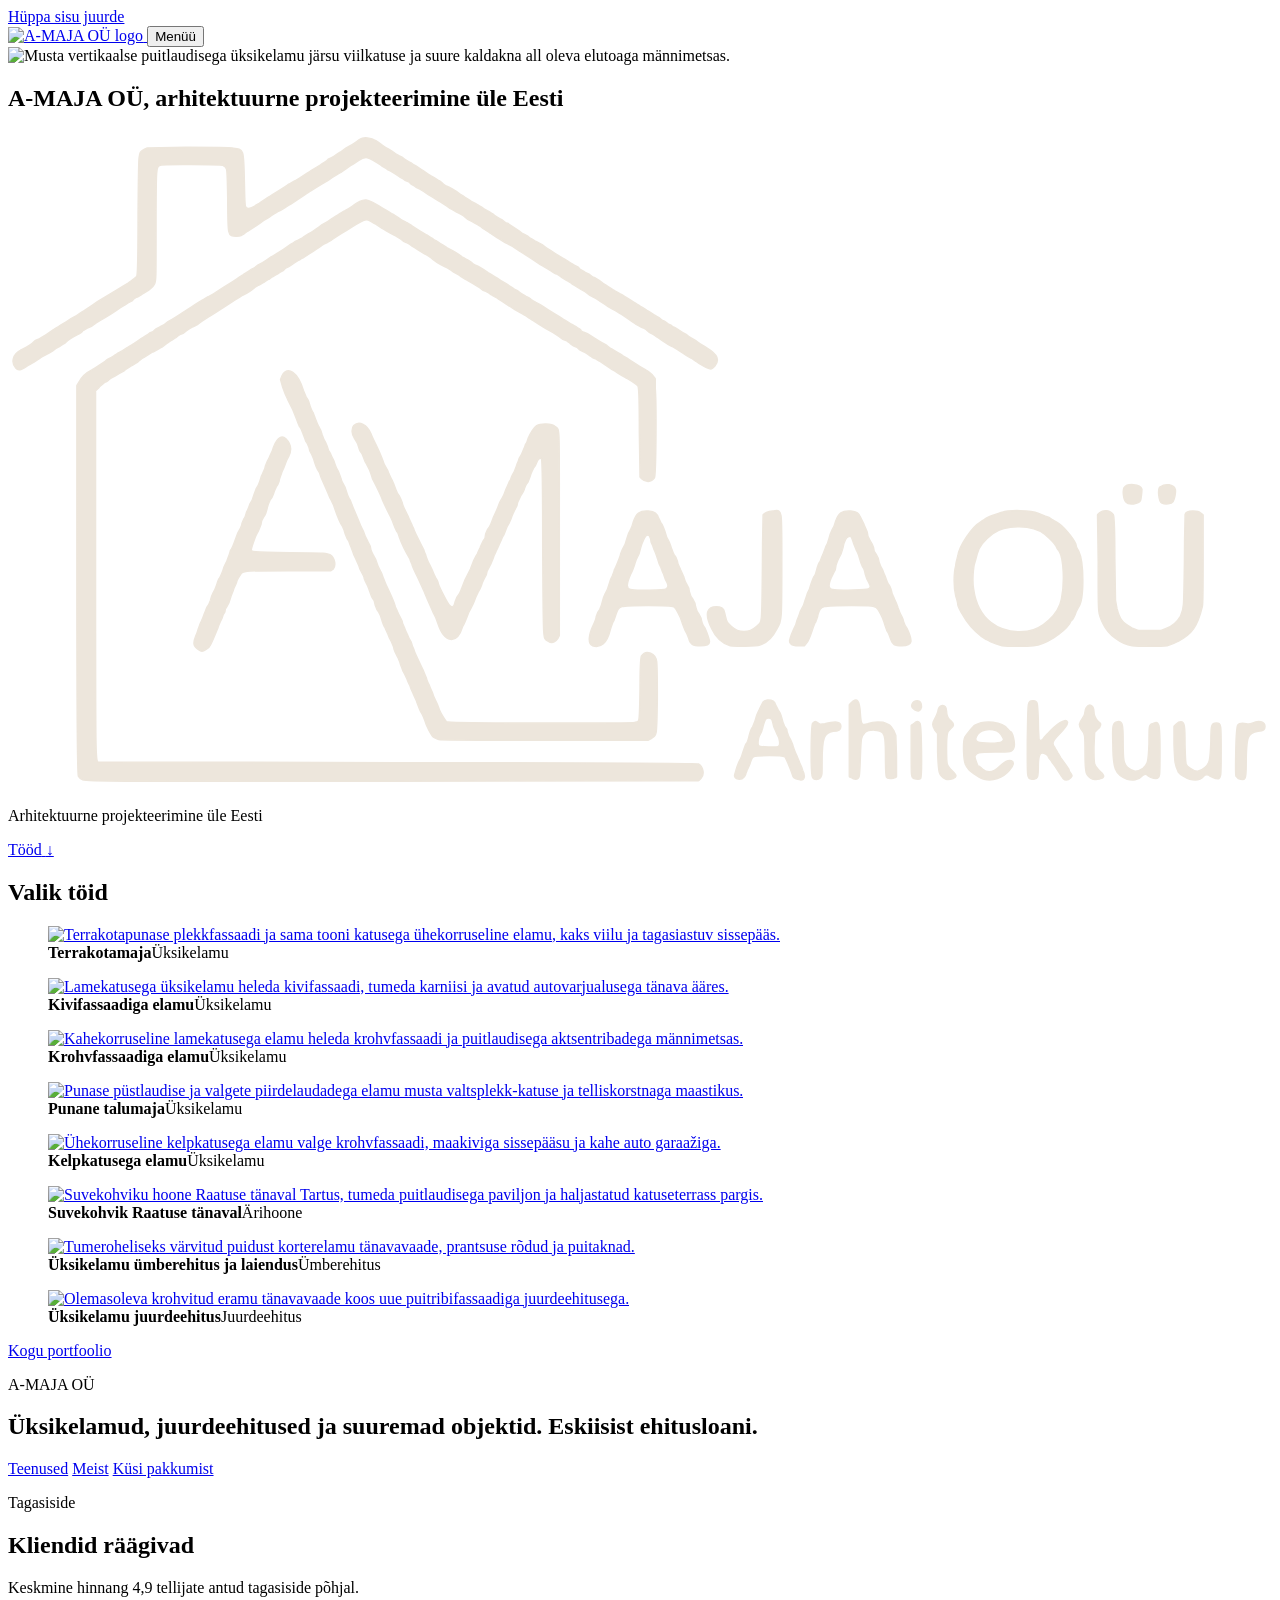
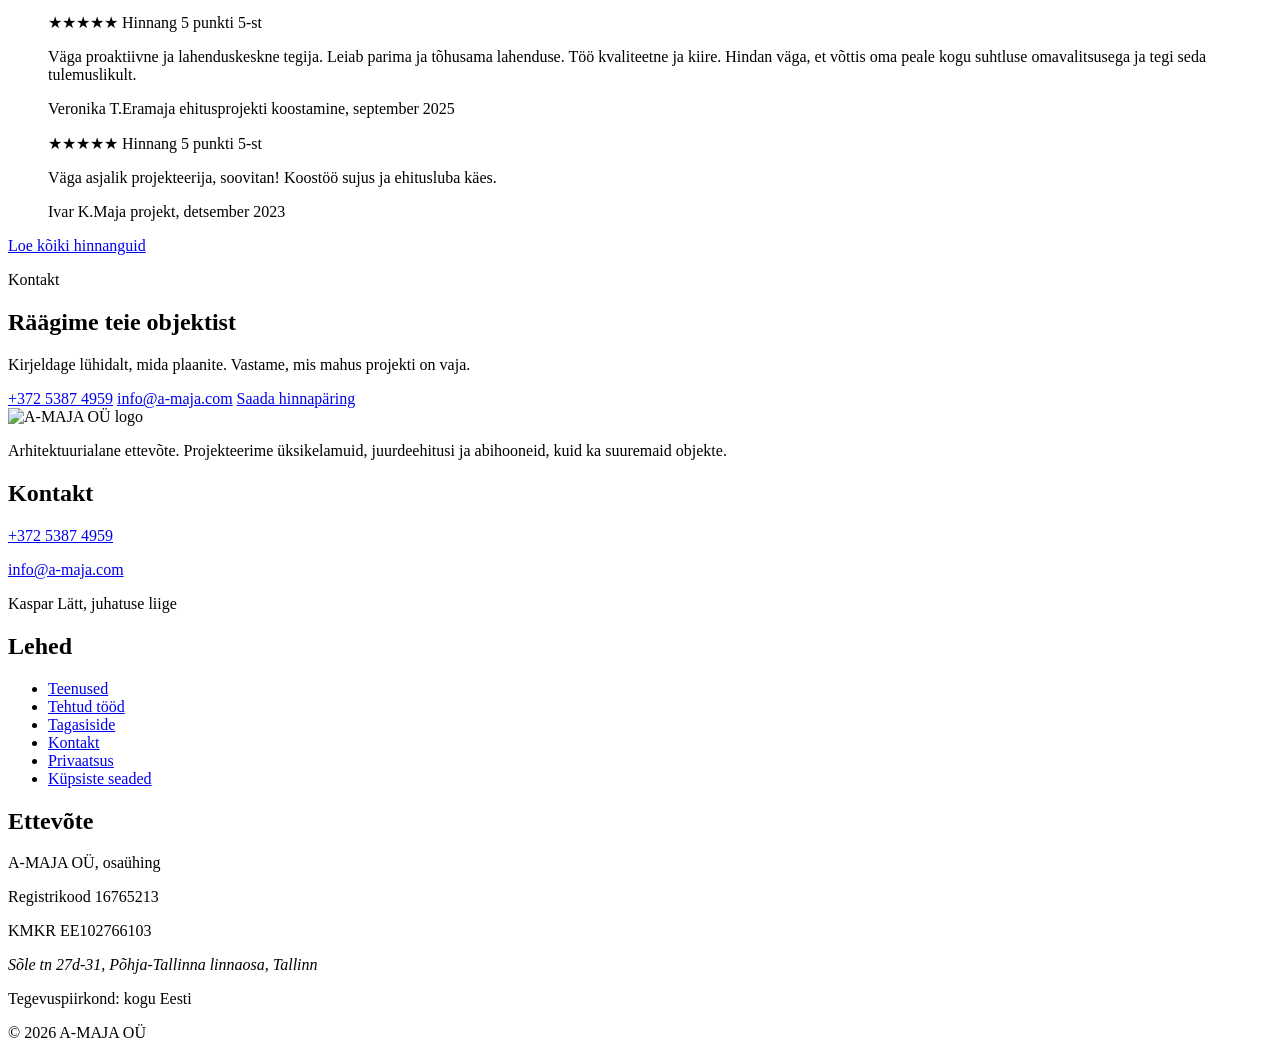
==== commit ff58194e: "Lisa Google Tag Manager ja küpsiste nõusolekuriba" ====
--- a/public/index.html
+++ b/public/index.html
@@ -3,6 +3,7 @@
 <head>
 <meta charset="utf-8">
 <meta name="viewport" content="width=device-width, initial-scale=1">
+<script src="/jalgimine.js"></script>
 <title>Arhitektuurne projekteerimine üle Eesti | A-MAJA OÜ</title>
 <meta name="description" content="Diplomeeritud arhitekt, tase 7. Eramute, juurdeehituste ja abihoonete projektid ehitusteatise või ehitusloa mahus. Töid võtame vastu üle Eesti.">
 <link rel="canonical" href="https://amaja.ee/">
@@ -19,8 +20,7 @@
 <meta property="og:image:alt" content="A-MAJA OÜ, arhitektuurne projekteerimine üle Eesti">
 <meta name="twitter:card" content="summary_large_image">
 
-<link rel="icon" href="/favicon.ico" sizes="32x32">
-<link rel="icon" href="/favicon.svg" type="image/svg+xml">
+<link rel="icon" href="/favicon.ico" sizes="any">
 <link rel="apple-touch-icon" href="/apple-touch-icon.png">
 <link rel="manifest" href="/site.webmanifest">
 <meta name="theme-color" content="#241A14">
@@ -478,6 +478,7 @@
         <li><a href="/tagasiside.html">Tagasiside</a></li>
         <li><a href="/kontakt.html">Kontakt</a></li>
         <li><a href="/privaatsus.html">Privaatsus</a></li>
+        <li><a href="/privaatsus.html#kypsised" data-kypsised>Küpsiste seaded</a></li>
       </ul>
     </div>
     <div class="jalus-plokk">
